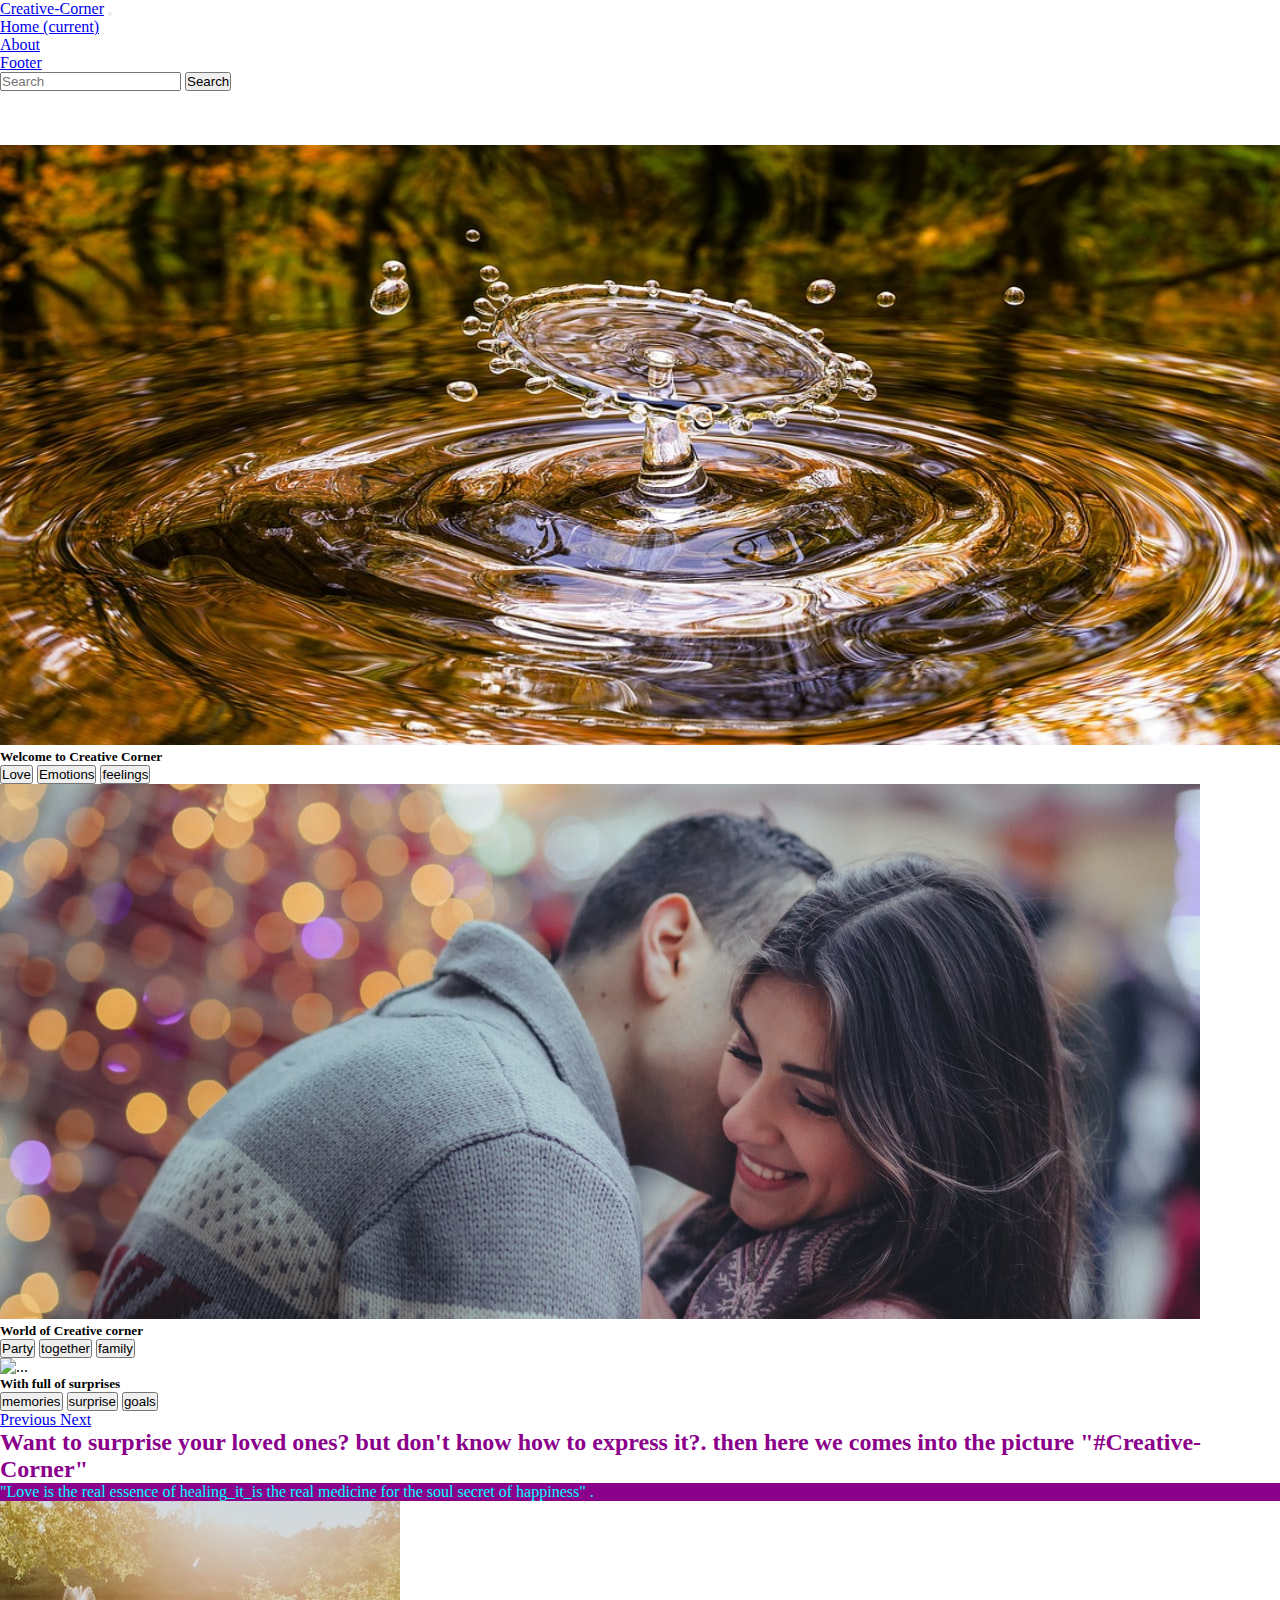
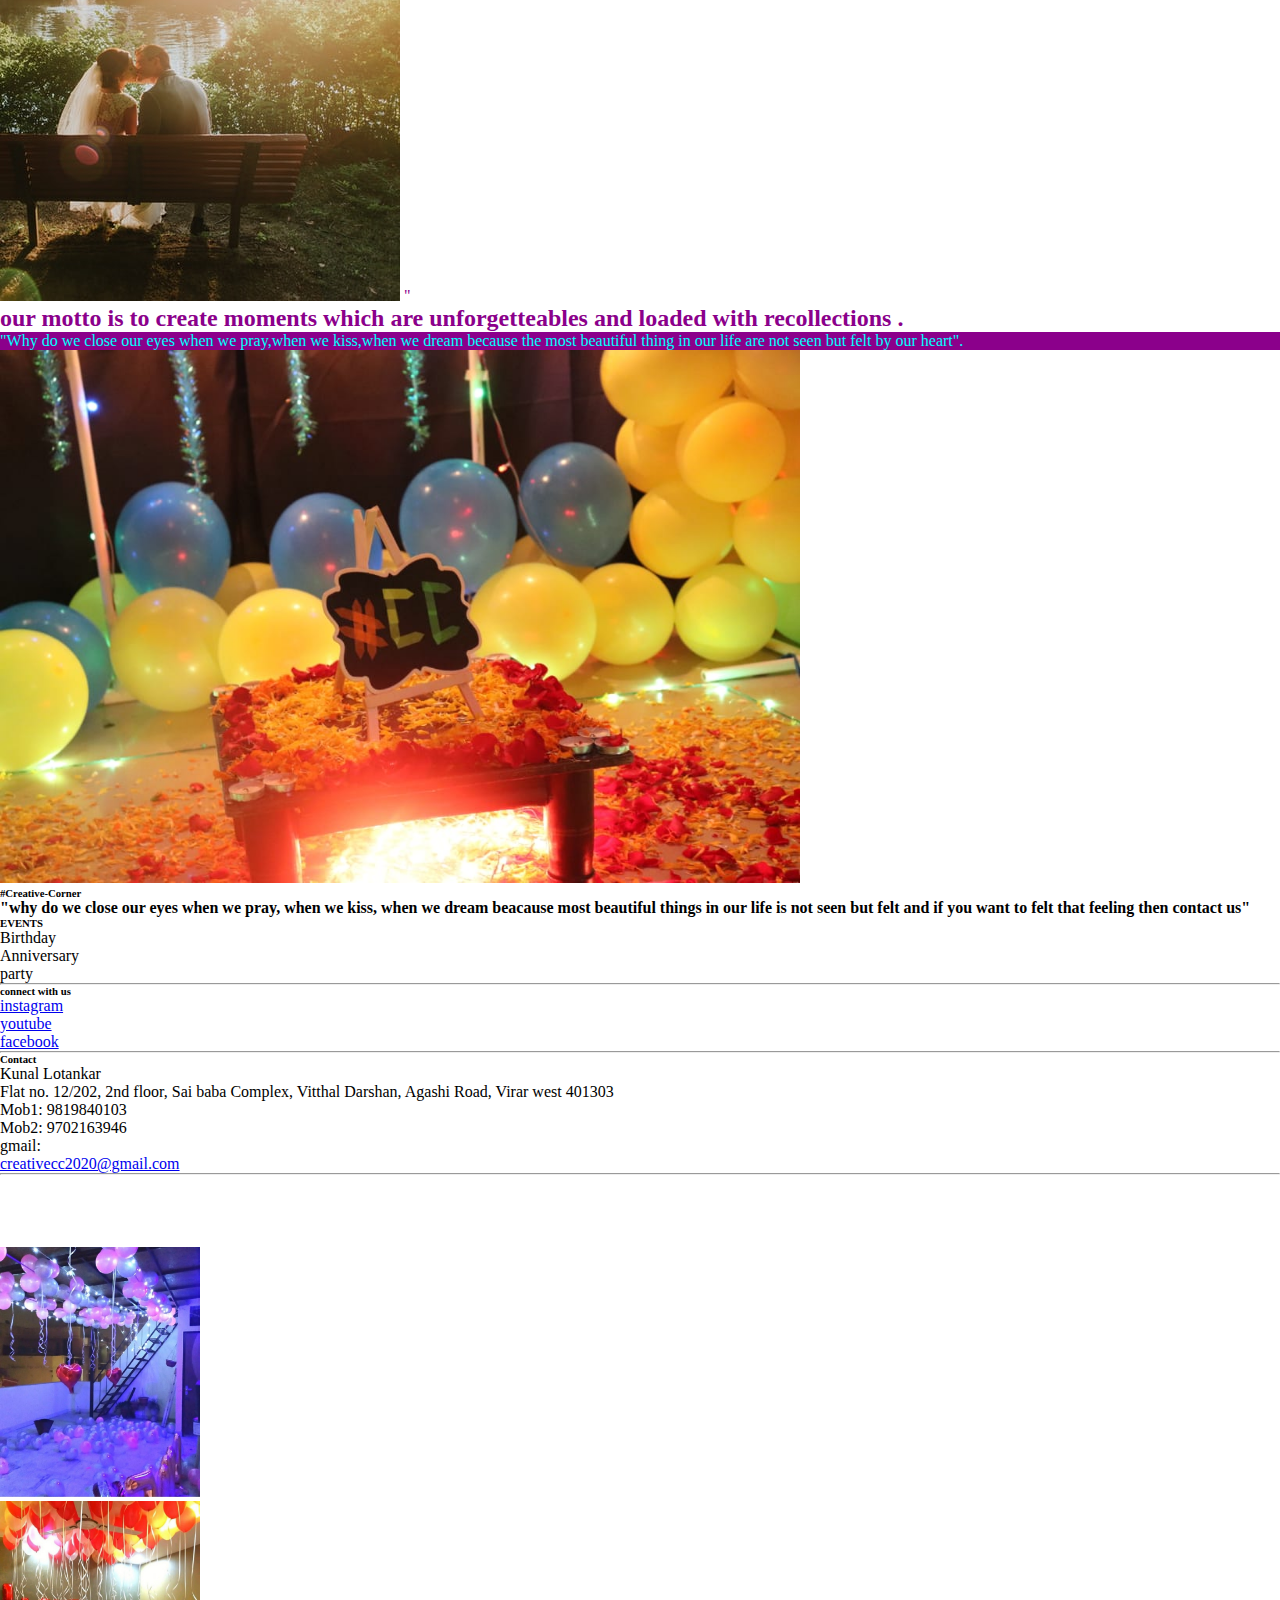
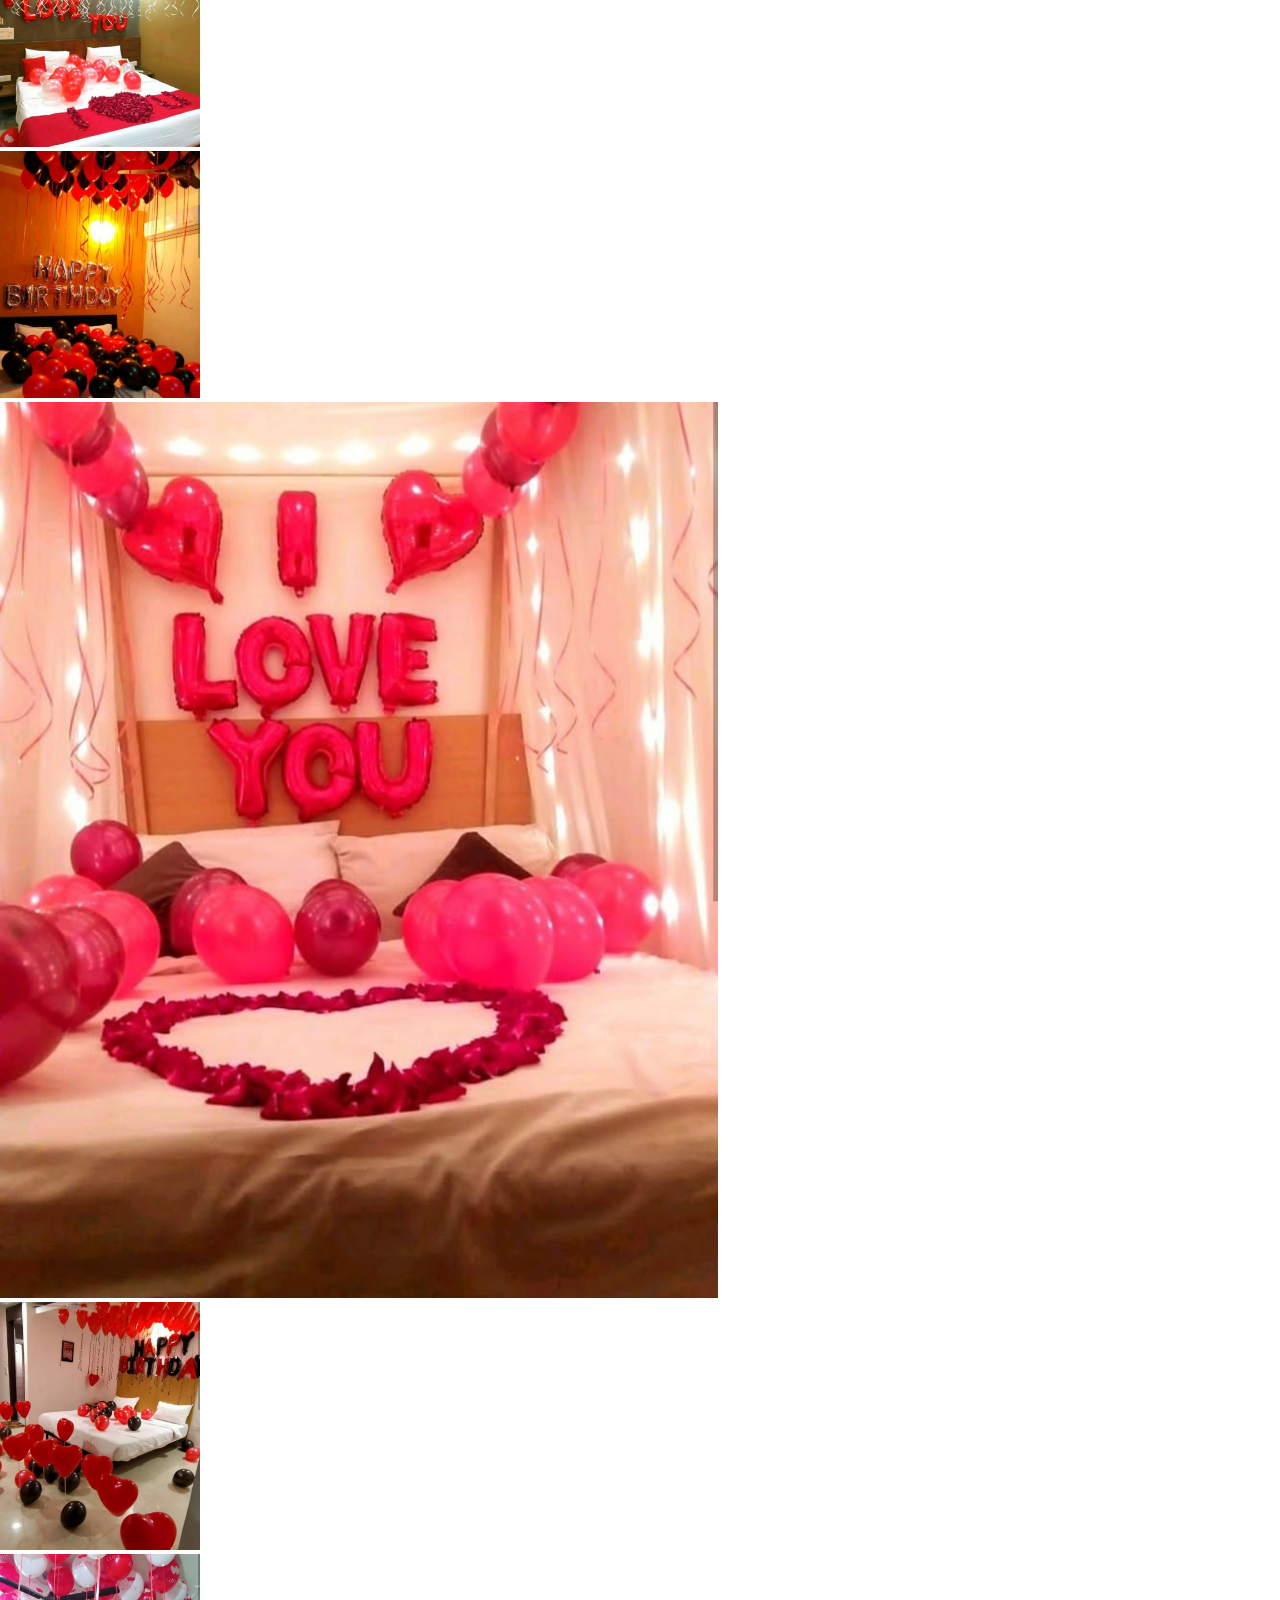
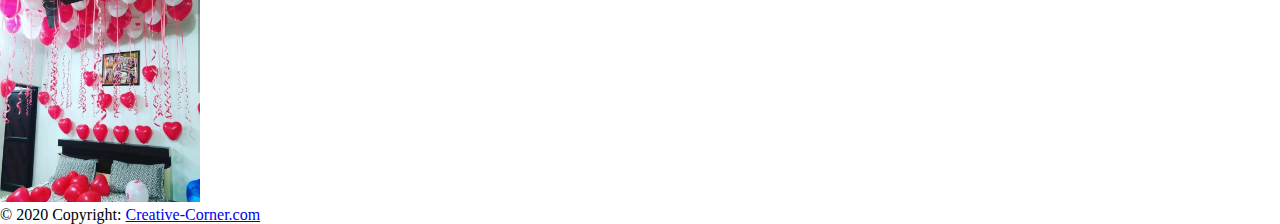
==== index.html @ 0eb5409c "website compledted" ====
<!doctype html>
<html lang="en">

<head>
  <!-- Required meta tags -->
  <meta charset="utf-8">
  <meta name="viewport" content="width=device-width, initial-scale=1, shrink-to-fit=no">

  <!-- Bootstrap CSS -->
  <link rel="stylesheet" href="https://stackpath.bootstrapcdn.com/bootstrap/4.5.0/css/bootstrap.min.css"
    integrity="sha384-9aIt2nRpC12Uk9gS9baDl411NQApFmC26EwAOH8WgZl5MYYxFfc+NcPb1dKGj7Sk" crossorigin="anonymous">
   <link rel="stylesheet" href="style.css">
  <title>Hacker</title>

</head>

<body>
  <nav class="navbar navbar-expand-lg navbar-dark bg-dark">
    <a class="navbar-brand" href="#">Creative-Corner</a>
    <button class="navbar-toggler" type="button" data-toggle="collapse" data-target="#navbarSupportedContent"
      aria-controls="navbarSupportedContent" aria-expanded="false" aria-label="Toggle navigation">
      <span class="navbar-toggler-icon"></span>
    </button>

    <div class="collapse navbar-collapse" id="navbarSupportedContent">
      <ul class="navbar-nav mr-auto">
        <li class="nav-item active">
          <a class="nav-link" href="#">Home <span class="sr-only">(current)</span></a>
        </li>
        <li class="nav-item">
          <a class="nav-link" href="#1">About</a>
        </li>
        <li class="nav-item">
          <a class="nav-link" href="#footer">Footer</a>
        </li>
       
        

      </ul>
      <form class="form-inline my-2 my-lg-0">
        <input class="form-control mr-sm-2" type="search" placeholder="Search" aria-label="Search">
        <button class="btn btn-outline-success my-2 my-sm-0" type="submit">Search</button>
      </form>


    </div>
  </nav>

  <div id="carouselExampleCaptions" class="carousel slide" data-ride="carousel">
    <ol class="carousel-indicators">
      <li data-target="#carouselExampleCaptions" data-slide-to="0" class="active"></li>
      <li data-target="#carouselExampleCaptions" data-slide-to="1"></li>
      <li data-target="#carouselExampleCaptions" data-slide-to="2"></li>
    </ol>
    <div class="carousel-inner">    
      <div class="carousel-item active">
        <img src="z1.jpg " class="d-block w-100 sawant" alt="...">
        <div class="carousel-caption d-none d-md-block">
          <h5>Welcome to Creative Corner</h5>
          <button type="button" class="btn btn-success">Love</button>
          <button type="button" class="btn btn-warning">Emotions</button>
          <button type="button" class="btn btn-primary">feelings</button>
        </div>
      </div>
      <div class="carousel-item">
        <img src="1.jpg" 
        class="d-block w-100" alt="...">
        <div class="carousel-caption d-none d-md-block">
          <h5>World of Creative corner</h5>
          <button type="button" class="btn btn-primary">Party</button>
          <button type="button" class="btn btn-danger">together</button>
          <button type="button" class="btn btn-warning">family</button>

        </div>
      </div>
      <div class="carousel-item">
        <img src="https://source.unsplash.com/1600x900/?harmony,love
        " class="d-block w-100" alt="...">
        <div class="carousel-caption d-none d-md-block">
          <h5>With full of surprises</h5>
          <button type="button" class="btn btn-primary">memories</button>
          <button type="button" class="btn btn-success">surprise</button>
          <button type="button" class="btn btn-warning">goals</button>
        </div>
      </div>
    </div>
    <a class="carousel-control-prev" href="#carouselExampleCaptions" role="button" data-slide="prev">
      <span class="carousel-control-prev-icon" aria-hidden="true"></span>
      <span class="sr-only">Previous</span>
    </a>
    <a class="carousel-control-next" href="#carouselExampleCaptions" role="button" data-slide="next">
      <span class="carousel-control-next-icon" aria-hidden="true"></span>
      <span class="sr-only">Next</span>
    </a>
  </div>

  <div id="1"  class="container my-4 harry">
    <div class="row featuretted d-flex justify-content-center align-items-center ">
      <div class="col-md-7 order-md-2">

        <h2 class="featurette-heading ">Want to surprise your loved ones? but don't know how to express it?.
            then here we comes into the picture "#Creative-Corner"</h2>
        <p class="lead">"Love is the real essence of healing_it_is the real medicine for the soul secret of happiness" .
        </p>
      </div>
      <div class="col-md-5 order-md-1">
        <img class="img-fluid" src="marry.jpg" width="400" alt="">
        "
      </div>
    </div>
  </div>
  <div class="container my-4 kunal">
    <div class="row featuretted d-flex justify-content-center align-items-center">
      <div class="col-md-7 order-md-1">
        <h2  class="featurette-heading " >our motto is to create moments which are unforgetteables and loaded with
          recollections <span class="text-muted">.</span></h2>
        <p class="lead">"Why do we close our eyes when we pray,when we kiss,when we dream because the most beautiful
          thing in our life are not seen but felt by our heart".</p>
      </div>
      <div class="col-md-5 order-md-1">
        <img class="img-fluid" src="k1.jpg" width="800" alt="">

      </div>
    </div>
  </div>
  <!-- Footer -->
<footer  id="footer" class ="page-footer font-small mdb-color bg-dark text-white pt-4" >

  <!-- Footer Links -->
  <div class="container text-center text-md-left">

    <!-- Footer links -->
    <div class="row text-center text-md-left mt-3 pb-3">

      <!-- Grid column -->
      <div class="col-md-3 col-lg-3 col-xl-3 mx-auto mt-3">
        <h6 class="text-uppercase mb-4 font-weight-bold">#Creative-Corner</h6>
        <p><b>"why do we close our eyes when we pray, when we kiss, when we dream beacause most beautiful things in our life is not seen but felt and if you want to felt that feeling then contact us"</b> </p>
      </div>
      <!-- Grid column -->

      

      <!-- Grid column -->
      <div class="col-md-2 col-lg-2 col-xl-2 mx-auto mt-3">
        <h6 class="text-uppercase mb-4 font-weight-bold">EVENTS </h6>
        <p >
          <a >Birthday</a>
        </p>
        <p>
          <a >Anniversary</a>
        </p>
        <p>
          <a>party</a>
        </p>

      </div>
      <!-- Grid column -->

      <hr class="">

      <!-- Grid column -->
      <div class="col-md-3 col-lg-2 col-xl-2 mx-auto mt-3">
        <h6 class="text-uppercase mb-4 font-weight-bold">connect with us</h6>
        <p>
          <a href="https://instagram.com/creative_corner786?igshid=k6dc8t1iu04v">instagram</a>
        </p>
        <p>
          
          <a href="https://www.youtube.com/channel/UCFdRFr-MCjmKb62rixY2Zpw/">youtube</a>
        </p>
        <p>
          
          <a href="https://m.facebook.com/Creative-corner-785776958453012/">facebook</a>
        </p>
       
       
        
      </div>

      <!-- Grid column -->
      <hr class="w-100 clearfix d-md-none">

      <!-- Grid column -->
      <div class="col-md-4 col-lg-3 col-xl-3 mx-auto mt-3">
        <h6 class="text-uppercase mb-4 font-weight-bold">Contact</h6>
        <p> <p>Kunal Lotankar</p>
        Flat no. 12/202, 2nd floor,
        Sai baba Complex,
        Vitthal Darshan,
        Agashi Road,
        Virar west 401303
        </p>
          <p> Mob1: 9819840103</p>

             <p> Mob2: 9702163946</p>
            <p>gmail:</p>
        <p>
          <a href="creativecc2020@gmail.com">creativecc2020@gmail.com</p>
        
         
         
      </div>
      <!-- Grid column -->

    </div>
    <!-- Footer links -->

    <hr>

    <!-- Grid row -->
    <div class="row d-flex align-items-center">

      <!-- Grid column -->
      <div class="col-md-7 col-lg-8">

        <!--Copyright-->
       

      
      <!-- Grid column -->

      <!-- Grid column -->
      <div class="col-md-5 col-lg-4 ml-lg-0">

        <!-- Social buttons -->
        <div class="text-center text-md-right">
          <ul class="list-unstyled list-inline">
            <li class="list-inline-item">
              <a class="btn-floating btn-sm rgba-white-slight mx-1">
                <i class="fab fa-facebook-f"></i>
              </a>
            </li>
            <li class="list-inline-item">
              <a class="btn-floating btn-sm rgba-white-slight mx-1">
                <i class="fab fa-twitter"></i>
              </a>
            </li>
            <li class="list-inline-item">
              <a class="btn-floating btn-sm rgba-white-slight mx-1">
                <i class="fab fa-google-plus-g"></i>
              </a>
            </li>
            <li class="list-inline-item">
              <a class="btn-floating btn-sm rgba-white-slight mx-1">
                <i class="fab fa-linkedin-in"></i>
              </a>
            </li>
          </ul>
        </div>

      </div>
      <!-- Grid column -->

    </div>
    <!-- Grid row -->

  </div>
  <!-- Footer Links -->

</footer>
<!-- Footer -->
 
  <!-- Footer -->
  <footer class="page-footer font-small  pt-4">

    <!-- Footer Elements -->
    <div class="container " >

      <!--Grid row-->
      <div class="row">

        <!--Grid column-->
        <div class="col-lg-2 col-md-12 mb-4">

          <!--Image-->
          <div class="view overlay z-depth-1-half">
            <img src="k21.jpg" width="200px" class="img-fluid"
              alt="">
            <a href="">
              <div class="mask rgba-white-light"></div>
            </a>
          </div>

        </div>
        <!--Grid column-->

        <!--Grid column-->
        <div class="col-lg-2 col-md-6 mb-4">

          <!--Image-->
          <div class="view overlay z-depth-1-half">
            <img src="k22.jpg" width="200px"   class="img-fluid"
              alt="">
            <a href="">
              <div class="mask rgba-white-light"></div>
            </a>
          </div>

        </div>
        <!--Grid column-->

        <!--Grid column-->
        <div class="col-lg-2 col-md-6 mb-4">

          <!--Image-->
          <div class="view overlay z-depth-1-half">
            <img src="k26.jpg" width="200px"  class="img-fluid"
              alt="">
            <a href="">
              <div class="mask rgba-white-light"></div>
            </a>
          </div>

        </div>
        <!--Grid column-->

        <!--Grid column-->
        <div class="col-lg-2 col-md-12 mb-4">

          <!--Image-->
          <div class="view overlay z-depth-1-half">
            <img src="k24.jpg"  class="img-fluid"
              alt="">
            <a href="">
              <div class="mask rgba-white-light"></div>
            </a>
          </div>

        </div>
        <!--Grid column-->

        <!--Grid column-->
        <div class="col-lg-2 col-md-6 mb-4">

          <!--Image-->
          <div class="view overlay z-depth-1-half">
            <img src="k25.jpg"width="200px"  class="img-fluid"
              alt="">
            <a href="">
              <div class="mask rgba-white-light"></div>
            </a>
          </div>

        </div>
        <!--Grid column-->

        <!--Grid column-->
        <div class="col-lg-2 col-md-6 mb-4">

          <!--Image-->
          <div class="view overlay z-depth-1-half">
            <img src="k27.jpg" width="200px"  class="img-fluid"
              alt="">
            <a href="">
              <div class="mask rgba-white-light"></div>
            </a>
          </div>

        </div>
        <!--Grid column-->

      </div>
      <!--Grid row-->

    </div>
    <!-- Footer Elements -->

    <!-- Copyright -->
    <div class="footer-copyright text-center py-3">© 2020 Copyright:
      <a href="https://TR0jan-horse.github.io/cc/"> Creative-Corner.com</a>
    </div>
    <!-- Copyright -->

  </footer>
  <!-- Footer -->
  <!-- Optional JavaScript -->
  <!-- jQuery first, then Popper.js, then Bootstrap JS -->
  <script src="https://code.jquery.com/jquery-3.5.1.slim.min.js"
    integrity="sha384-DfXdz2htPH0lsSSs5nCTpuj/zy4C+OGpamoFVy38MVBnE+IbbVYUew+OrCXaRkfj"
    crossorigin="anonymous"></script>
  <script src="https://cdn.jsdelivr.net/npm/popper.js@1.16.0/dist/umd/popper.min.js"
    integrity="sha384-Q6E9RHvbIyZFJoft+2mJbHaEWldlvI9IOYy5n3zV9zzTtmI3UksdQRVvoxMfooAo"
    crossorigin="anonymous"></script>
  <script src="https://stackpath.bootstrapcdn.com/bootstrap/4.5.0/js/bootstrap.min.js"
    integrity="sha384-OgVRvuATP1z7JjHLkuOU7Xw704+h835Lr+6QL9UvYjZE3Ipu6Tp75j7Bh/kR0JKI"
    crossorigin="anonymous"></script>
</body>

</html>
---- style.css ----
*{
    margin: 0;
    padding: 0;
    box-sizing: border-box;
}
html
{
    scroll-behavior: smooth;
}
.harry{
                    color: darkmagenta !important;
                    
                    
}
.kunal{
      

    color: darkmagenta !important;
   
   
}
.lead{
      color: cyan;
      background-color: darkmagenta;
}

.sawant{
    width: 100%;
    height: 600px;
}
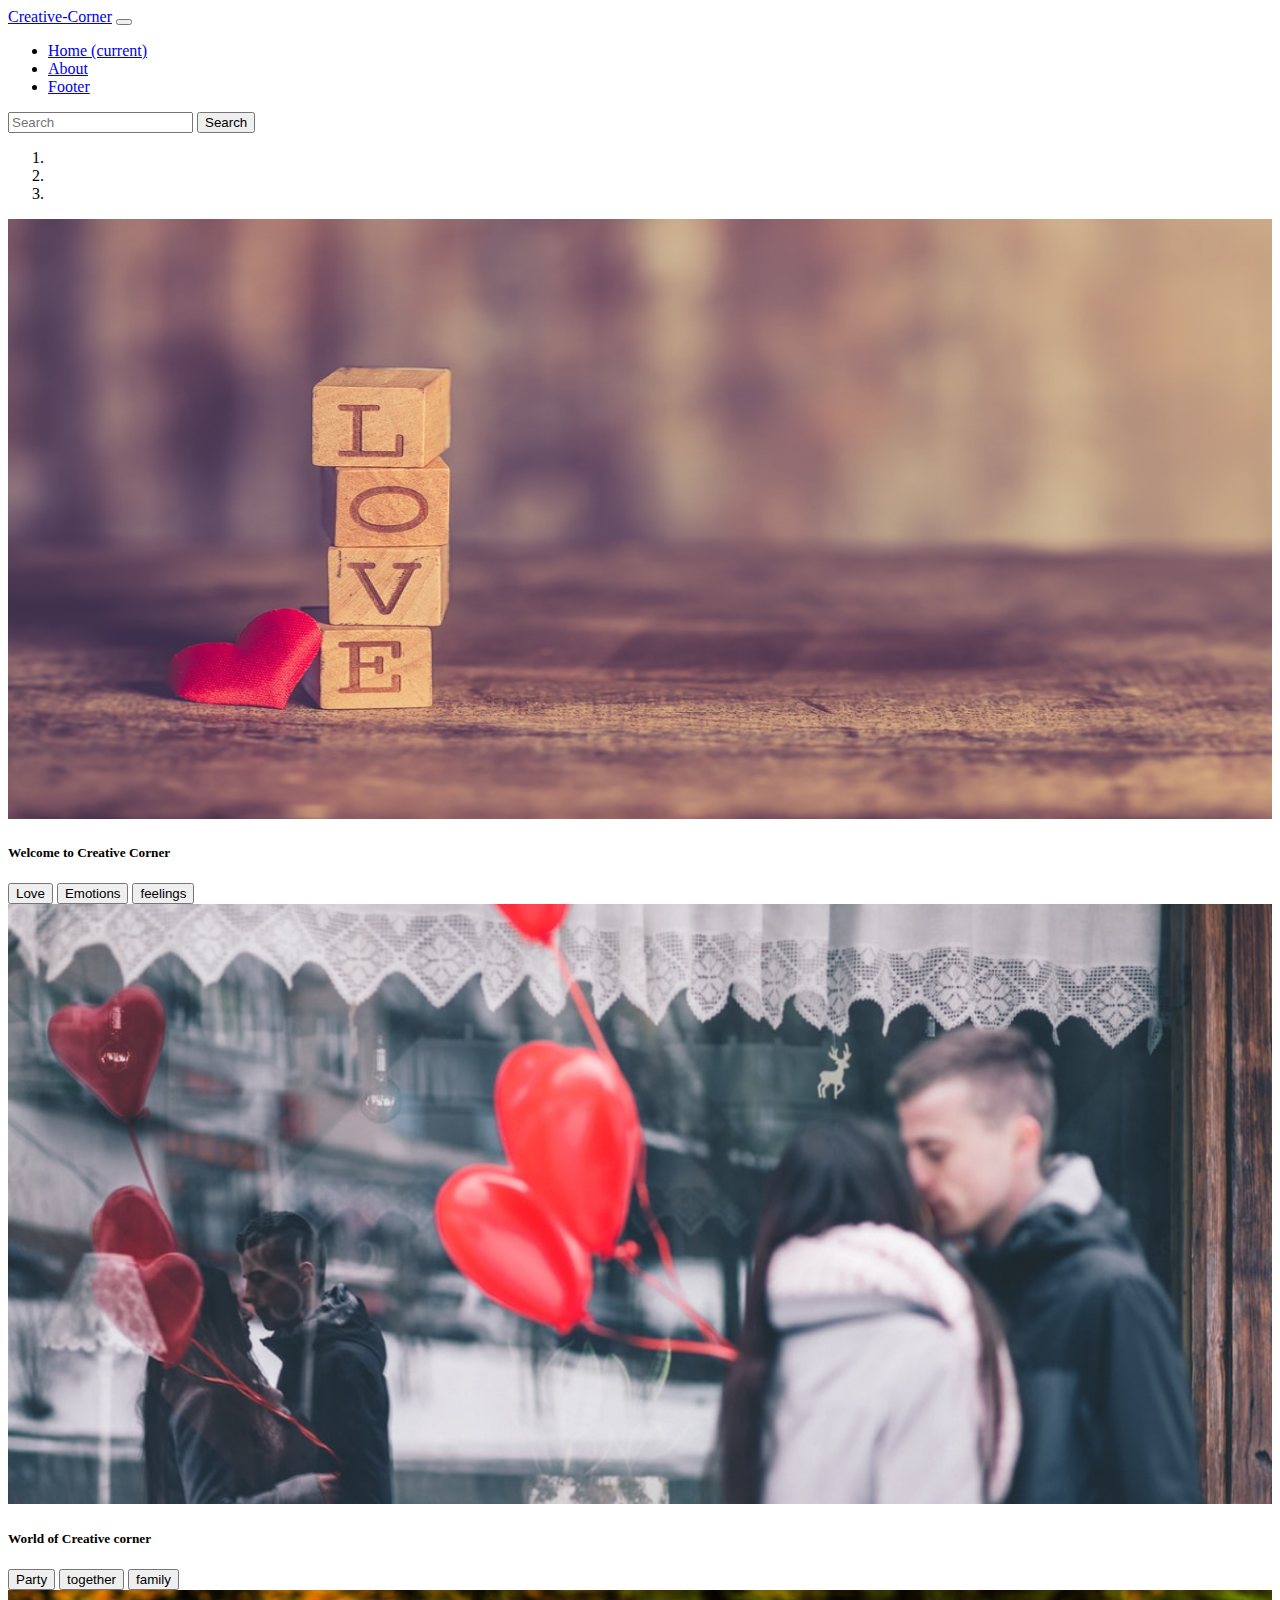
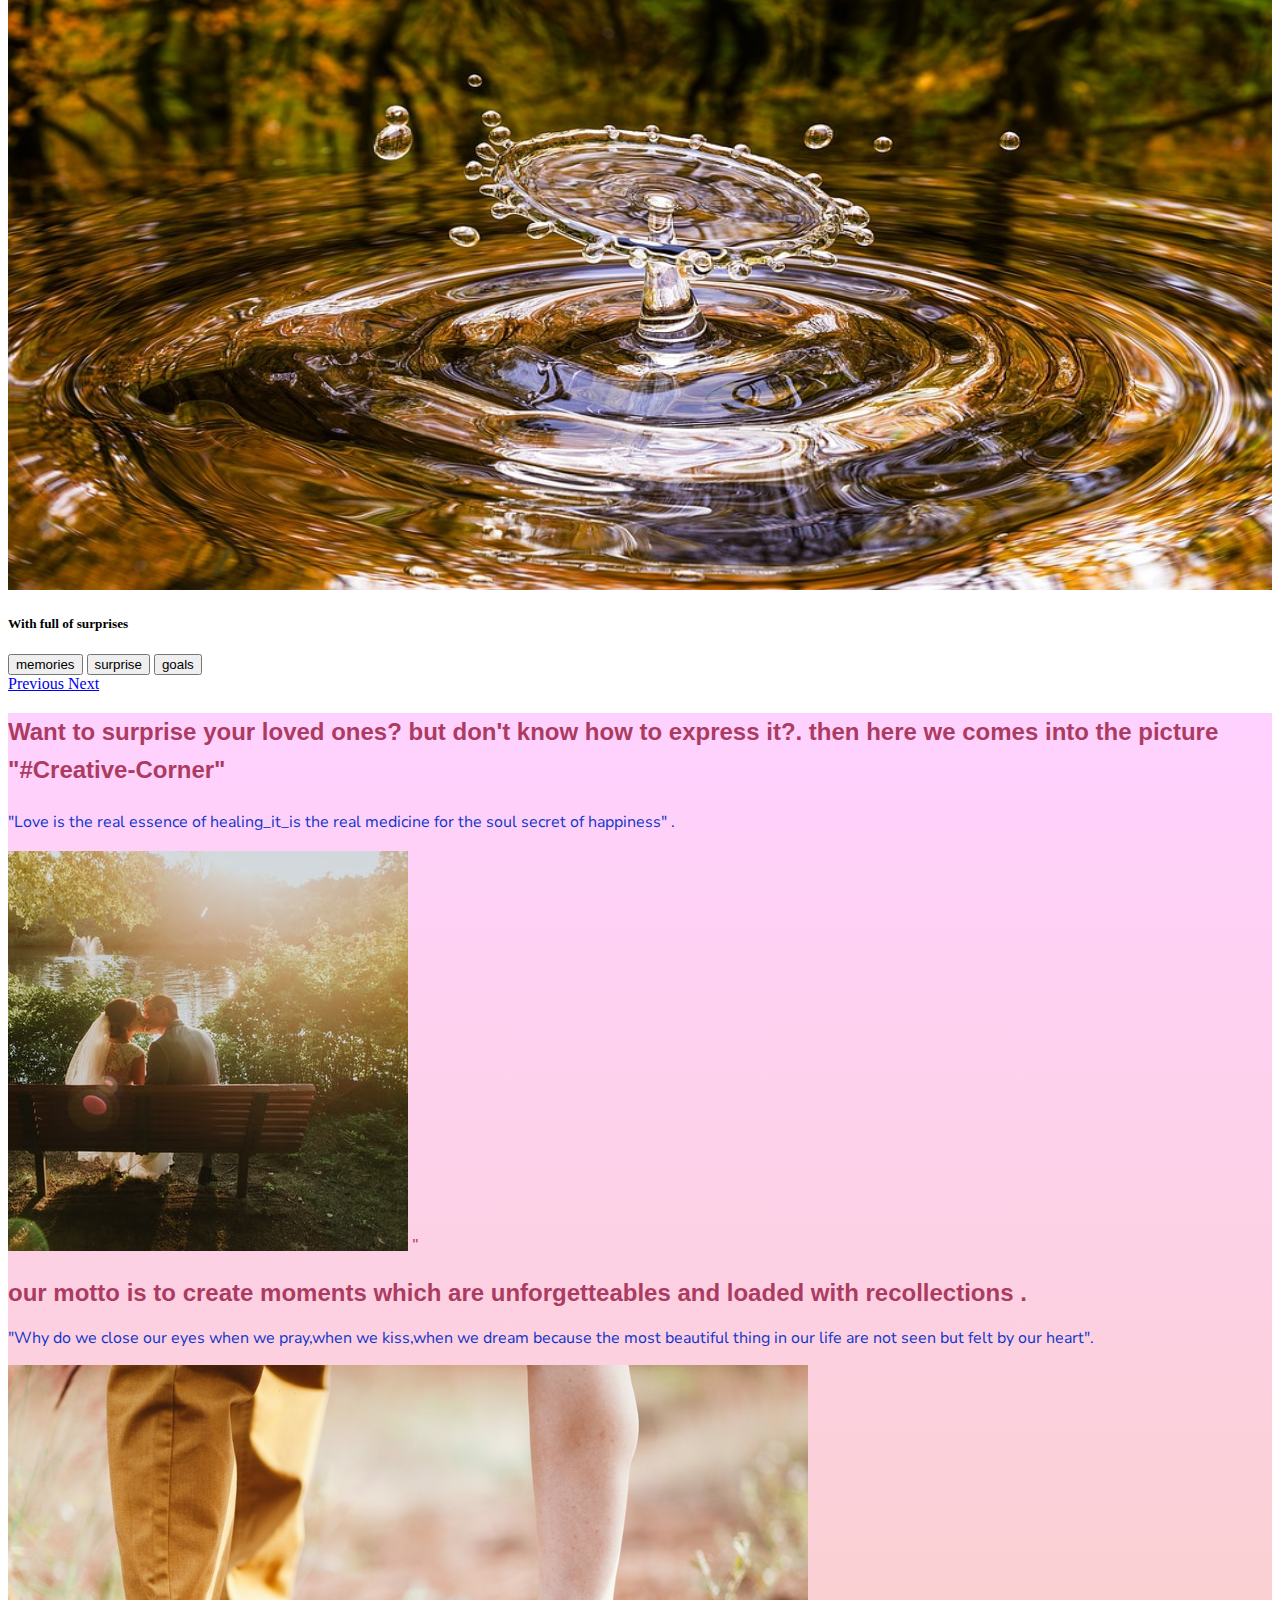
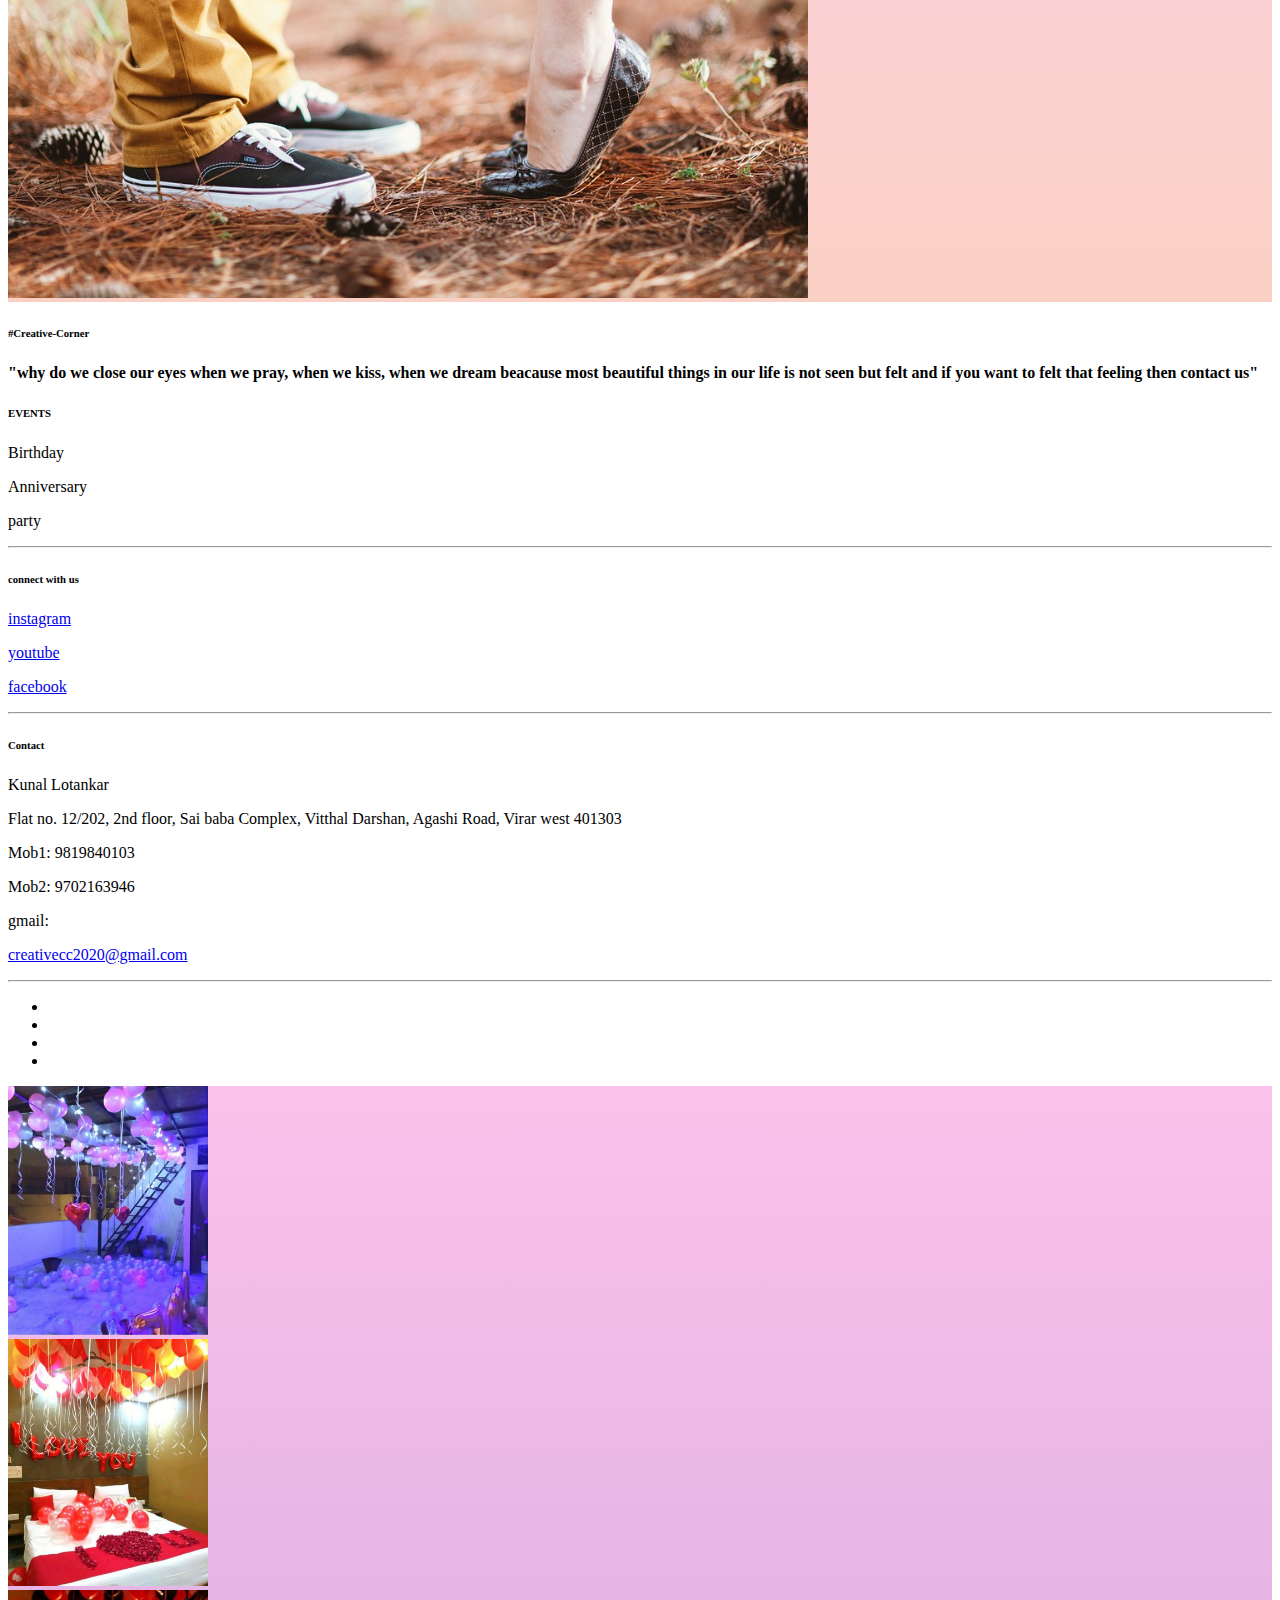
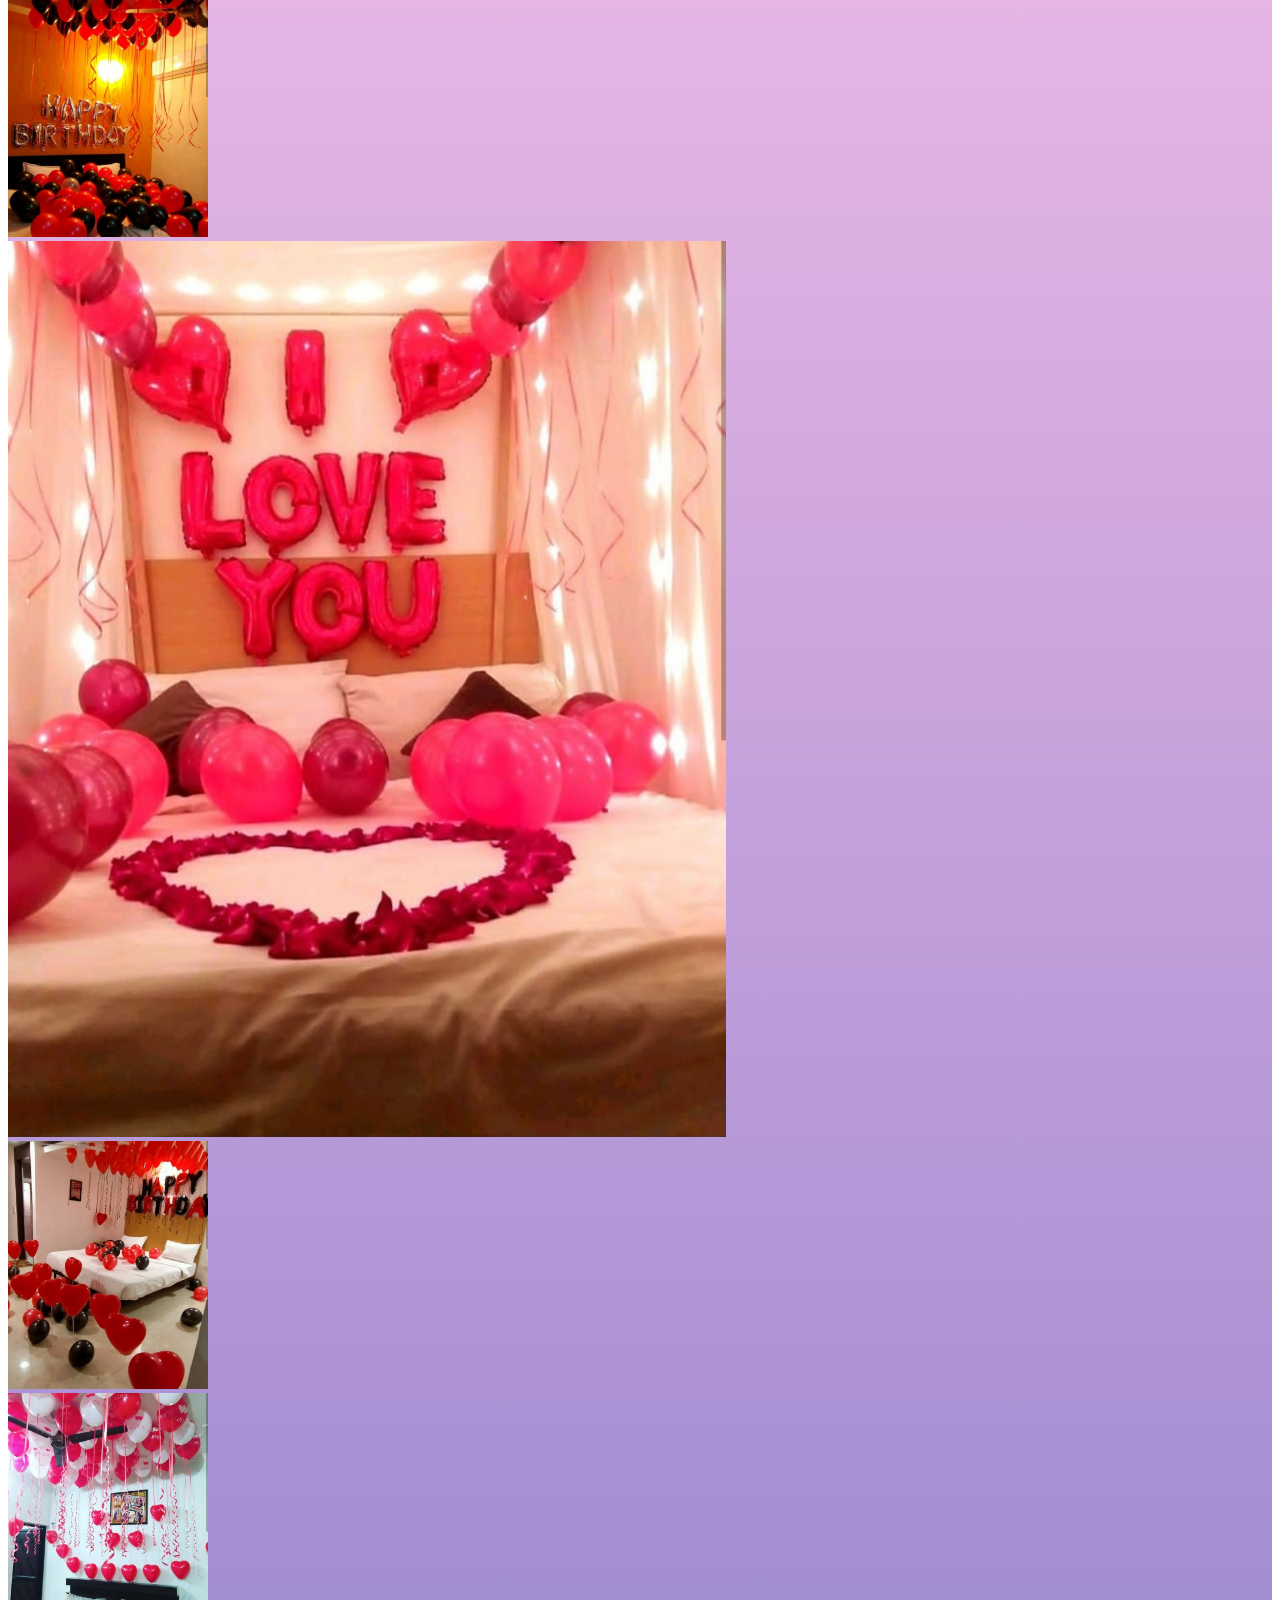
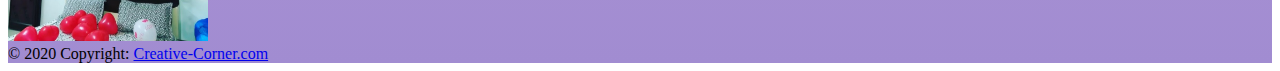
==== commit b95b9089: "new" ====
--- a/index.html
+++ b/index.html
@@ -9,7 +9,7 @@
   <!-- Bootstrap CSS -->
   <link rel="stylesheet" href="https://stackpath.bootstrapcdn.com/bootstrap/4.5.0/css/bootstrap.min.css"
     integrity="sha384-9aIt2nRpC12Uk9gS9baDl411NQApFmC26EwAOH8WgZl5MYYxFfc+NcPb1dKGj7Sk" crossorigin="anonymous">
-   <link rel="stylesheet" href="style.css">
+  <link rel="stylesheet" href="style.css">
   <title>Hacker</title>
 
 </head>
@@ -33,8 +33,8 @@
         <li class="nav-item">
           <a class="nav-link" href="#footer">Footer</a>
         </li>
-       
-        
+
+
 
       </ul>
       <form class="form-inline my-2 my-lg-0">
@@ -52,9 +52,9 @@
       <li data-target="#carouselExampleCaptions" data-slide-to="1"></li>
       <li data-target="#carouselExampleCaptions" data-slide-to="2"></li>
     </ol>
-    <div class="carousel-inner">    
+    <div class="carousel-inner">
       <div class="carousel-item active">
-        <img src="z1.jpg " class="d-block w-100 sawant" alt="...">
+        <img src="z2.jpg " class="d-block w-100 sawant" alt="...">
         <div class="carousel-caption d-none d-md-block">
           <h5>Welcome to Creative Corner</h5>
           <button type="button" class="btn btn-success">Love</button>
@@ -63,8 +63,7 @@
         </div>
       </div>
       <div class="carousel-item">
-        <img src="1.jpg" 
-        class="d-block w-100" alt="...">
+        <img src="2.jpg" class="d-block w-100 sawant" alt="...">
         <div class="carousel-caption d-none d-md-block">
           <h5>World of Creative corner</h5>
           <button type="button" class="btn btn-primary">Party</button>
@@ -74,8 +73,8 @@
         </div>
       </div>
       <div class="carousel-item">
-        <img src="https://source.unsplash.com/1600x900/?harmony,love
-        " class="d-block w-100" alt="...">
+        <img src="z1.jpg
+        " class="d-block w-100 sawant" alt="...">
         <div class="carousel-caption d-none d-md-block">
           <h5>With full of surprises</h5>
           <button type="button" class="btn btn-primary">memories</button>
@@ -93,179 +92,183 @@
       <span class="sr-only">Next</span>
     </a>
   </div>
-
-  <div id="1"  class="container my-4 harry">
-    <div class="row featuretted d-flex justify-content-center align-items-center ">
-      <div class="col-md-7 order-md-2">
-
-        <h2 class="featurette-heading ">Want to surprise your loved ones? but don't know how to express it?.
+  <div class="sawanta py-4">
+    <div id="1" class="container harry">
+      <div class="row featuretted d-flex justify-content-center align-items-center ">
+        <div class="col-md-6 order-md-2">
+
+          <h2 class="featurette-heading ">Want to surprise your loved ones? but don't know how to express it?.
             then here we comes into the picture "#Creative-Corner"</h2>
-        <p class="lead">"Love is the real essence of healing_it_is the real medicine for the soul secret of happiness" .
-        </p>
-      </div>
-      <div class="col-md-5 order-md-1">
-        <img class="img-fluid" src="marry.jpg" width="400" alt="">
-        "
-      </div>
-    </div>
-  </div>
-  <div class="container my-4 kunal">
-    <div class="row featuretted d-flex justify-content-center align-items-center">
-      <div class="col-md-7 order-md-1">
-        <h2  class="featurette-heading " >our motto is to create moments which are unforgetteables and loaded with
-          recollections <span class="text-muted">.</span></h2>
-        <p class="lead">"Why do we close our eyes when we pray,when we kiss,when we dream because the most beautiful
-          thing in our life are not seen but felt by our heart".</p>
-      </div>
-      <div class="col-md-5 order-md-1">
-        <img class="img-fluid" src="k1.jpg" width="800" alt="">
-
+          <p class="lead">"Love is the real essence of healing_it_is the real medicine for the soul secret of happiness"
+            .
+          </p>
+        </div>
+        <div class="col-md-6 order-md-1">
+          <img class="img-fluid" src="marry.jpg"  alt="">
+          "
+        </div>
+      </div>
+    </div>
+    <div class="container my-4 kunal">
+      <div class="row featuretted d-flex justify-content-center align-items-center">
+        <div class="col-md-7 order-md-1">
+          <h2 class="featurette-heading ">our motto is to create moments which are unforgetteables and loaded with
+            recollections <span class="text-muted">.</span></h2>
+          <p class="lead">"Why do we close our eyes when we pray,when we kiss,when we dream because the most beautiful
+            thing in our life are not seen but felt by our heart".</p>
+        </div>
+        <div class="col-md-5 order-md-1">
+          <img class="img-fluid" src="feet.jpg" width="800" alt="">
+
+        </div>
       </div>
     </div>
   </div>
   <!-- Footer -->
-<footer  id="footer" class ="page-footer font-small mdb-color bg-dark text-white pt-4" >
-
-  <!-- Footer Links -->
-  <div class="container text-center text-md-left">
-
-    <!-- Footer links -->
-    <div class="row text-center text-md-left mt-3 pb-3">
-
-      <!-- Grid column -->
-      <div class="col-md-3 col-lg-3 col-xl-3 mx-auto mt-3">
-        <h6 class="text-uppercase mb-4 font-weight-bold">#Creative-Corner</h6>
-        <p><b>"why do we close our eyes when we pray, when we kiss, when we dream beacause most beautiful things in our life is not seen but felt and if you want to felt that feeling then contact us"</b> </p>
-      </div>
-      <!-- Grid column -->
-
-      
-
-      <!-- Grid column -->
-      <div class="col-md-2 col-lg-2 col-xl-2 mx-auto mt-3">
-        <h6 class="text-uppercase mb-4 font-weight-bold">EVENTS </h6>
-        <p >
-          <a >Birthday</a>
-        </p>
-        <p>
-          <a >Anniversary</a>
-        </p>
-        <p>
-          <a>party</a>
-        </p>
-
-      </div>
-      <!-- Grid column -->
-
-      <hr class="">
-
-      <!-- Grid column -->
-      <div class="col-md-3 col-lg-2 col-xl-2 mx-auto mt-3">
-        <h6 class="text-uppercase mb-4 font-weight-bold">connect with us</h6>
-        <p>
-          <a href="https://instagram.com/creative_corner786?igshid=k6dc8t1iu04v">instagram</a>
-        </p>
-        <p>
-          
-          <a href="https://www.youtube.com/channel/UCFdRFr-MCjmKb62rixY2Zpw/">youtube</a>
-        </p>
-        <p>
-          
-          <a href="https://m.facebook.com/Creative-corner-785776958453012/">facebook</a>
-        </p>
-       
-       
-        
-      </div>
-
-      <!-- Grid column -->
-      <hr class="w-100 clearfix d-md-none">
-
-      <!-- Grid column -->
-      <div class="col-md-4 col-lg-3 col-xl-3 mx-auto mt-3">
-        <h6 class="text-uppercase mb-4 font-weight-bold">Contact</h6>
-        <p> <p>Kunal Lotankar</p>
-        Flat no. 12/202, 2nd floor,
-        Sai baba Complex,
-        Vitthal Darshan,
-        Agashi Road,
-        Virar west 401303
-        </p>
+  <footer id="footer" class=" font-small mdb-color bg-dark text-white pt-4">
+
+    <!-- Footer Links -->
+    <div class="container text-center text-md-left">
+
+      <!-- Footer links -->
+      <div class="row text-center text-md-left mt-3 pb-3">
+
+        <!-- Grid column -->
+        <div class="col-md-3 col-lg-3 col-xl-3 mx-auto mt-3">
+          <h6 class="text-uppercase mb-4 font-weight-bold">#Creative-Corner</h6>
+          <p><b>"why do we close our eyes when we pray, when we kiss, when we dream beacause most beautiful things in
+              our life is not seen but felt and if you want to felt that feeling then contact us"</b> </p>
+        </div>
+        <!-- Grid column -->
+
+
+
+        <!-- Grid column -->
+        <div class="col-md-2 col-lg-2 col-xl-2 mx-auto mt-3">
+          <h6 class="text-uppercase mb-4 font-weight-bold">EVENTS </h6>
+          <p>
+            <a>Birthday</a>
+          </p>
+          <p>
+            <a>Anniversary</a>
+          </p>
+          <p>
+            <a>party</a>
+          </p>
+
+        </div>
+        <!-- Grid column -->
+
+        <hr class="">
+
+        <!-- Grid column -->
+        <div class="col-md-3 col-lg-2 col-xl-2 mx-auto mt-3">
+          <h6 class="text-uppercase mb-4 font-weight-bold">connect with us</h6>
+          <p>
+            <a href="https://instagram.com/creative_corner786?igshid=k6dc8t1iu04v">instagram</a>
+          </p>
+          <p>
+
+            <a href="https://www.youtube.com/channel/UCFdRFr-MCjmKb62rixY2Zpw/">youtube</a>
+          </p>
+          <p>
+
+            <a href="https://m.facebook.com/Creative-corner-785776958453012/">facebook</a>
+          </p>
+
+
+
+        </div>
+
+        <!-- Grid column -->
+        <hr class="w-100 clearfix d-md-none">
+
+        <!-- Grid column -->
+        <div class="col-md-4 col-lg-3 col-xl-3 mx-auto mt-3">
+          <h6 class="text-uppercase mb-4 font-weight-bold">Contact</h6>
+          <p>
+          <p>Kunal Lotankar</p>
+          Flat no. 12/202, 2nd floor,
+          Sai baba Complex,
+          Vitthal Darshan,
+          Agashi Road,
+          Virar west 401303
+          </p>
           <p> Mob1: 9819840103</p>
 
-             <p> Mob2: 9702163946</p>
-            <p>gmail:</p>
-        <p>
-          <a href="creativecc2020@gmail.com">creativecc2020@gmail.com</p>
-        
-         
-         
-      </div>
-      <!-- Grid column -->
-
-    </div>
-    <!-- Footer links -->
-
-    <hr>
-
-    <!-- Grid row -->
-    <div class="row d-flex align-items-center">
-
-      <!-- Grid column -->
-      <div class="col-md-7 col-lg-8">
-
-        <!--Copyright-->
-       
-
-      
-      <!-- Grid column -->
-
-      <!-- Grid column -->
-      <div class="col-md-5 col-lg-4 ml-lg-0">
-
-        <!-- Social buttons -->
-        <div class="text-center text-md-right">
-          <ul class="list-unstyled list-inline">
-            <li class="list-inline-item">
-              <a class="btn-floating btn-sm rgba-white-slight mx-1">
-                <i class="fab fa-facebook-f"></i>
-              </a>
-            </li>
-            <li class="list-inline-item">
-              <a class="btn-floating btn-sm rgba-white-slight mx-1">
-                <i class="fab fa-twitter"></i>
-              </a>
-            </li>
-            <li class="list-inline-item">
-              <a class="btn-floating btn-sm rgba-white-slight mx-1">
-                <i class="fab fa-google-plus-g"></i>
-              </a>
-            </li>
-            <li class="list-inline-item">
-              <a class="btn-floating btn-sm rgba-white-slight mx-1">
-                <i class="fab fa-linkedin-in"></i>
-              </a>
-            </li>
-          </ul>
-        </div>
-
-      </div>
-      <!-- Grid column -->
-
-    </div>
-    <!-- Grid row -->
-
-  </div>
-  <!-- Footer Links -->
-
-</footer>
-<!-- Footer -->
- 
+          <p> Mob2: 9702163946</p>
+          <p>gmail:</p>
+          <p>
+            <a href="creativecc2020@gmail.com">creativecc2020@gmail.com</p>
+
+
+
+        </div>
+        <!-- Grid column -->
+
+      </div>
+      <!-- Footer links -->
+
+      <hr>
+
+      <!-- Grid row -->
+      <div class="row d-flex align-items-center">
+
+        <!-- Grid column -->
+        <div class="col-md-7 col-lg-8">
+
+          <!--Copyright-->
+
+
+
+          <!-- Grid column -->
+
+          <!-- Grid column -->
+          <div class="col-md-5 col-lg-4 ml-lg-0">
+
+            <!-- Social buttons -->
+            <div class="text-center text-md-right">
+              <ul class="list-unstyled list-inline">
+                <li class="list-inline-item">
+                  <a class="btn-floating btn-sm rgba-white-slight mx-1">
+                    <i class="fab fa-facebook-f"></i>
+                  </a>
+                </li>
+                <li class="list-inline-item">
+                  <a class="btn-floating btn-sm rgba-white-slight mx-1">
+                    <i class="fab fa-twitter"></i>
+                  </a>
+                </li>
+                <li class="list-inline-item">
+                  <a class="btn-floating btn-sm rgba-white-slight mx-1">
+                    <i class="fab fa-google-plus-g"></i>
+                  </a>
+                </li>
+                <li class="list-inline-item">
+                  <a class="btn-floating btn-sm rgba-white-slight mx-1">
+                    <i class="fab fa-linkedin-in"></i>
+                  </a>
+                </li>
+              </ul>
+            </div>
+
+          </div>
+          <!-- Grid column -->
+
+        </div>
+        <!-- Grid row -->
+
+      </div>
+      <!-- Footer Links -->
+
+  </footer>
+  <!-- Footer -->
+
   <!-- Footer -->
   <footer class="page-footer font-small  pt-4">
 
     <!-- Footer Elements -->
-    <div class="container " >
+    <div class="container ">
 
       <!--Grid row-->
       <div class="row">
@@ -275,8 +278,7 @@
 
           <!--Image-->
           <div class="view overlay z-depth-1-half">
-            <img src="k21.jpg" width="200px" class="img-fluid"
-              alt="">
+            <img src="k21.jpg" width="200px" class="img-fluid" alt="">
             <a href="">
               <div class="mask rgba-white-light"></div>
             </a>
@@ -290,8 +292,7 @@
 
           <!--Image-->
           <div class="view overlay z-depth-1-half">
-            <img src="k22.jpg" width="200px"   class="img-fluid"
-              alt="">
+            <img src="k22.jpg" width="200px" class="img-fluid" alt="">
             <a href="">
               <div class="mask rgba-white-light"></div>
             </a>
@@ -305,8 +306,7 @@
 
           <!--Image-->
           <div class="view overlay z-depth-1-half">
-            <img src="k26.jpg" width="200px"  class="img-fluid"
-              alt="">
+            <img src="k26.jpg" width="200px" class="img-fluid" alt="">
             <a href="">
               <div class="mask rgba-white-light"></div>
             </a>
@@ -320,8 +320,7 @@
 
           <!--Image-->
           <div class="view overlay z-depth-1-half">
-            <img src="k24.jpg"  class="img-fluid"
-              alt="">
+            <img src="k24.jpg" class="img-fluid" alt="">
             <a href="">
               <div class="mask rgba-white-light"></div>
             </a>
@@ -335,8 +334,7 @@
 
           <!--Image-->
           <div class="view overlay z-depth-1-half">
-            <img src="k25.jpg"width="200px"  class="img-fluid"
-              alt="">
+            <img src="k25.jpg" width="200px" class="img-fluid" alt="">
             <a href="">
               <div class="mask rgba-white-light"></div>
             </a>
@@ -350,8 +348,7 @@
 
           <!--Image-->
           <div class="view overlay z-depth-1-half">
-            <img src="k27.jpg" width="200px"  class="img-fluid"
-              alt="">
+            <img src="k27.jpg" width="200px" class="img-fluid" alt="">
             <a href="">
               <div class="mask rgba-white-light"></div>
             </a>
--- a/style.css
+++ b/style.css
@@ -1,3 +1,8 @@
+@import url('https://fonts.googleapis.com/css2?family=Metal+Mania&display=swap');
+@import url('https://fonts.googleapis.com/css2?family=Nunito+Sans:ital,wght@0,600;0,700;1,600&display=swap');
+@import url('https://fonts.googleapis.com/css2?family=Nunito+Sans:ital,wght@0,600;0,700;1,600&family=Roboto:ital,wght@1,500&display=swap')
+
+
 *{
     margin: 0;
     padding: 0;
@@ -7,24 +12,38 @@
 {
     scroll-behavior: smooth;
 }
+
+.sawanta{
+    background-image: linear-gradient(to top, #fad0c4 0%, #ffd1ff 100%);
+}
 .harry{
-                    color: darkmagenta !important;
+                   
+                    color: #ac3b61;
+                    font-family: 'Roboto', sans-serif;
+                    line-height: 1.6;
+                    
                     
                     
 }
 .kunal{
       
 
-    color: darkmagenta !important;
+    color: #ac3b61;
+    
+font-family: 'Roboto', sans-serif;
    
    
 }
 .lead{
-      color: cyan;
-      background-color: darkmagenta;
+      color:#1236c9;
+      font-family: 'Nunito Sans', sans-serif;
+
 }
 
 .sawant{
     width: 100%;
     height: 600px;
+}
+.page-footer{
+    background-image: linear-gradient(to top, #a18cd1 0%, #fbc2eb 100%);
 }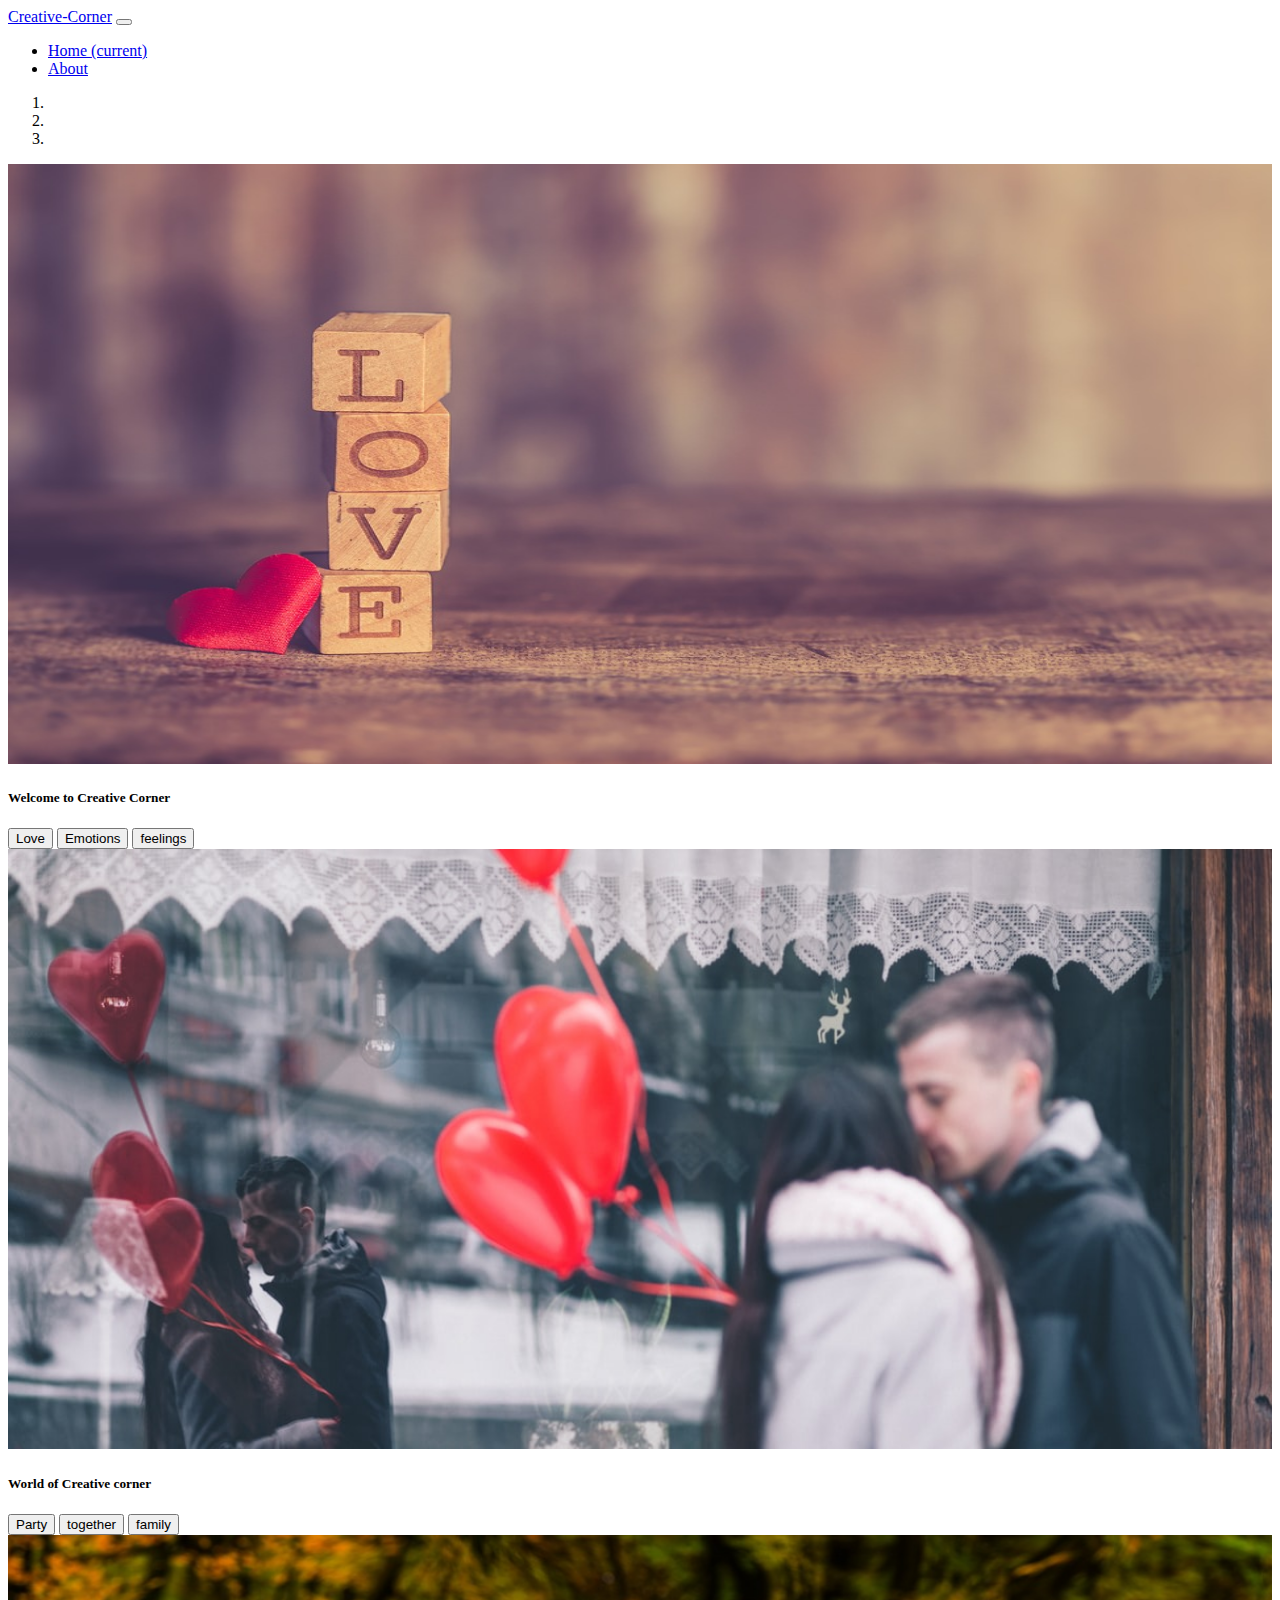
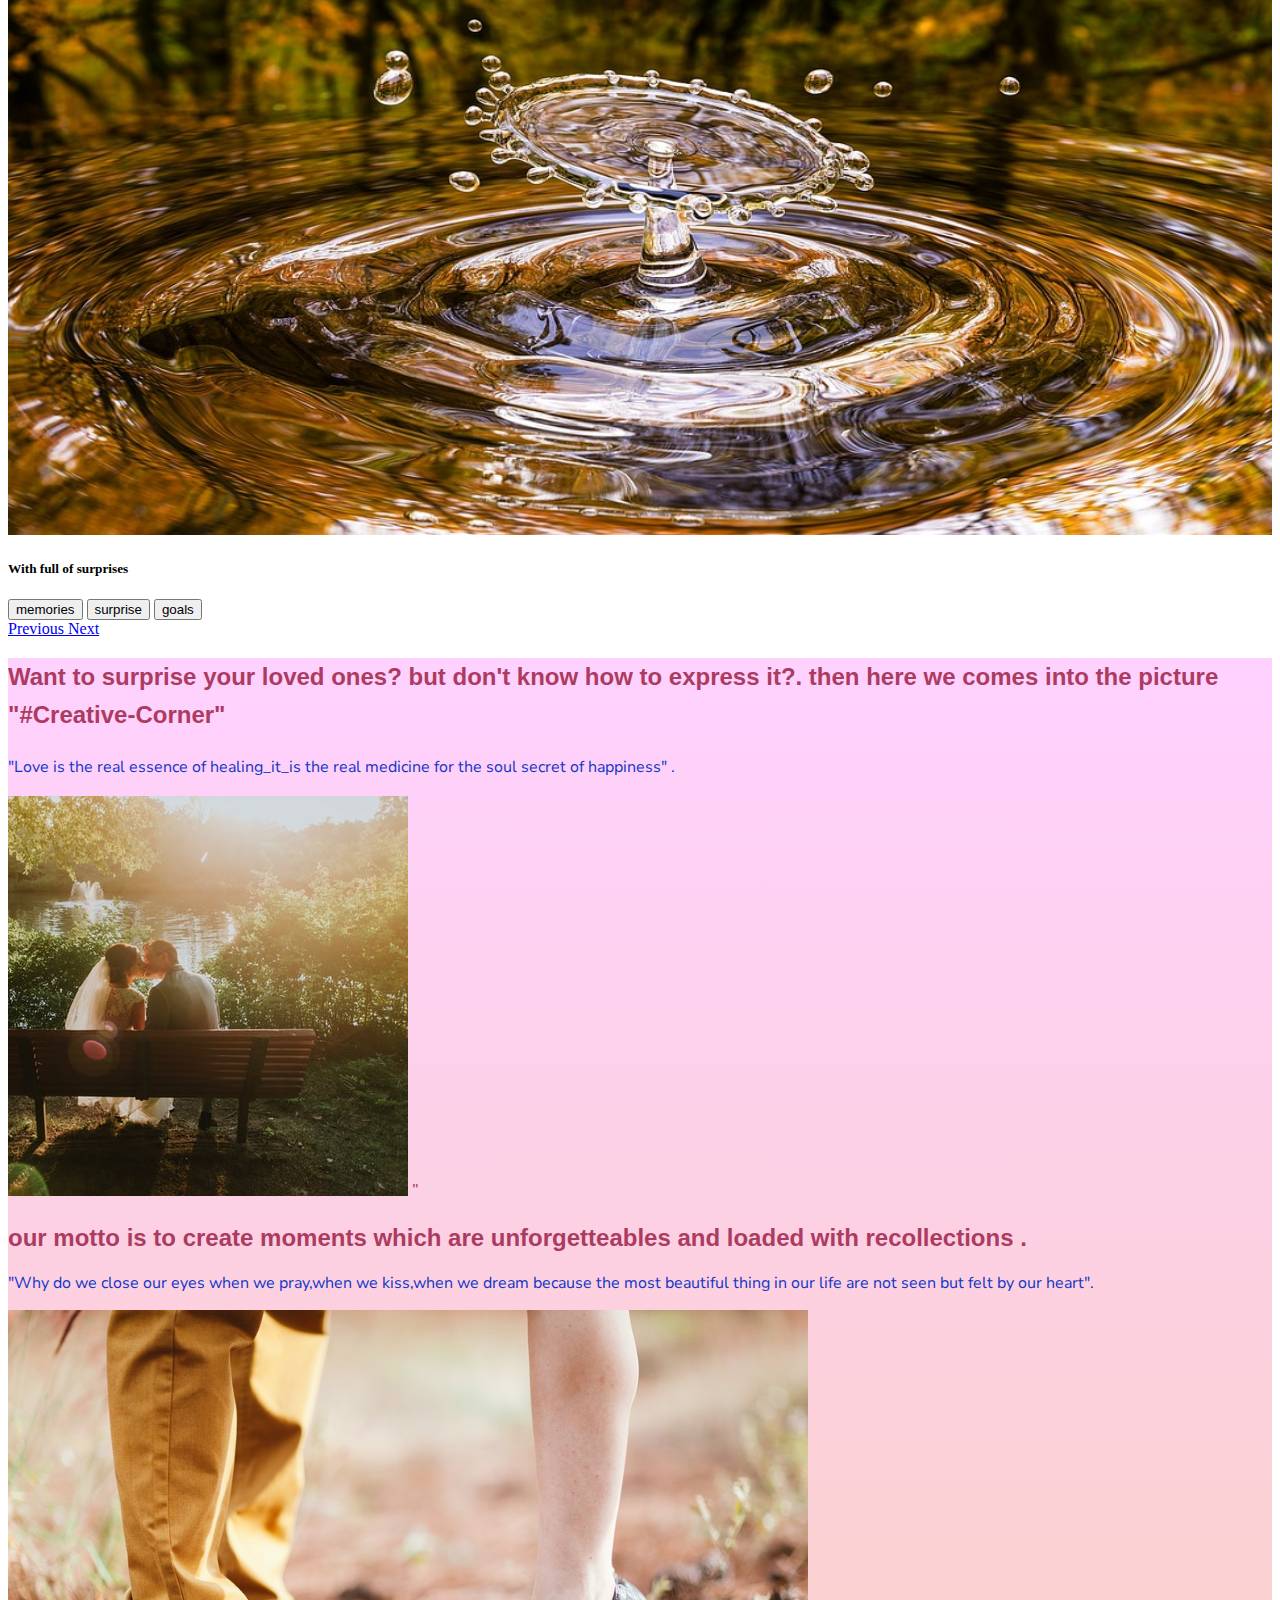
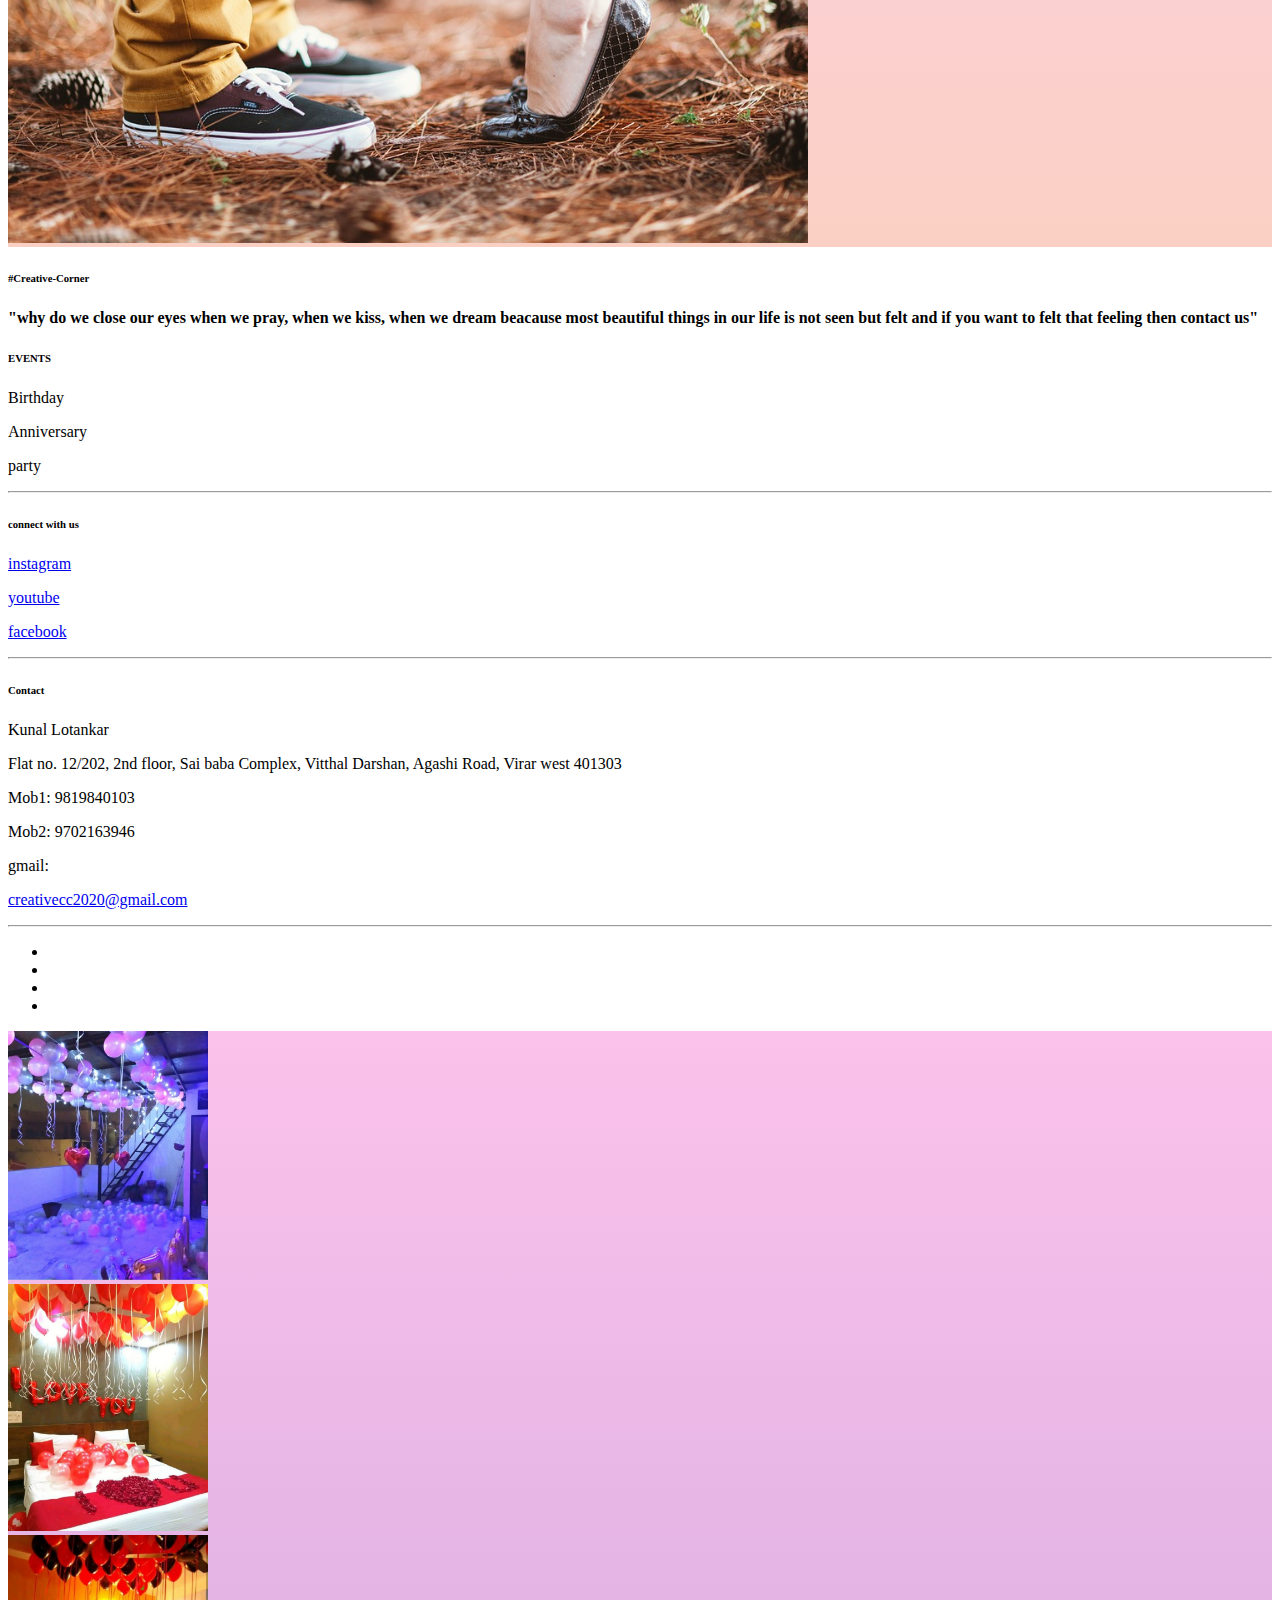
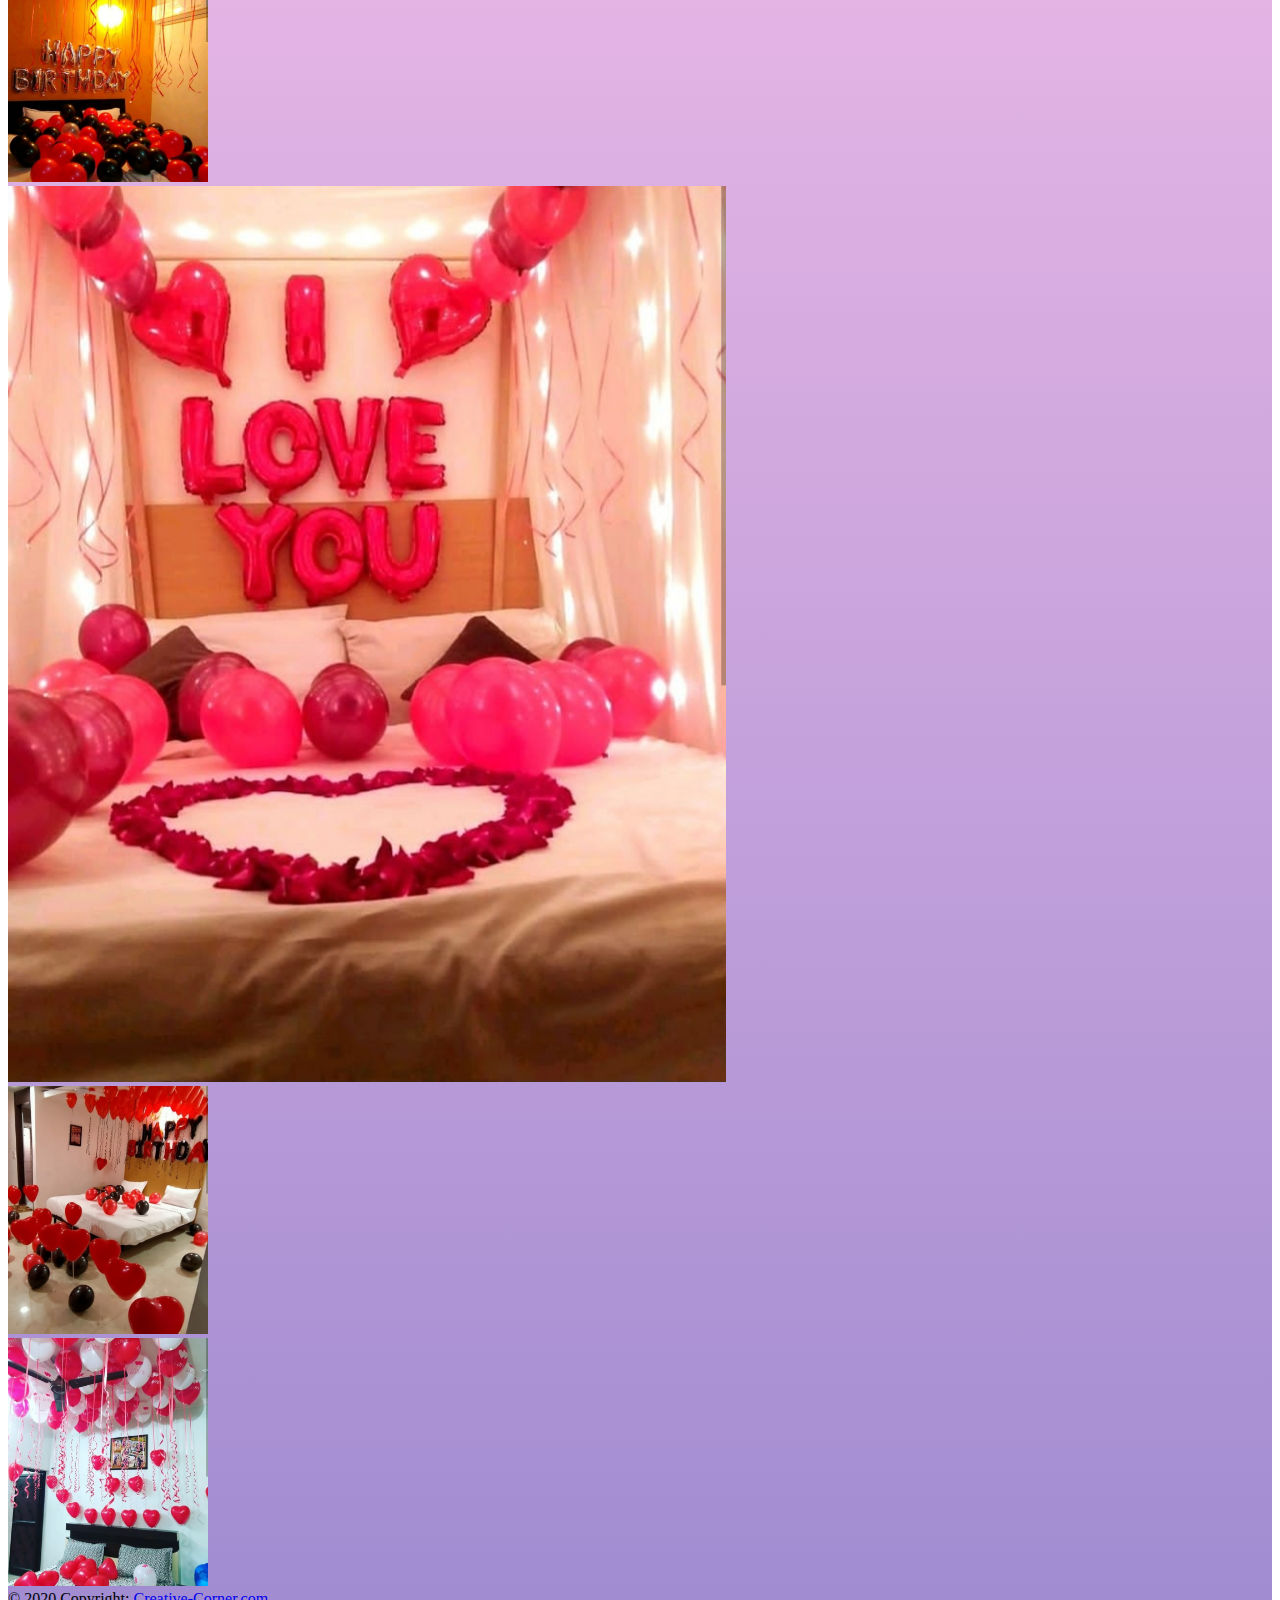
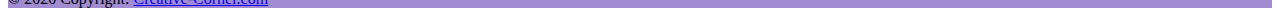
==== commit 3929cdfd: "new" ====
--- a/index.html
+++ b/index.html
@@ -30,18 +30,11 @@
         <li class="nav-item">
           <a class="nav-link" href="#1">About</a>
         </li>
-        <li class="nav-item">
-          <a class="nav-link" href="#footer">Footer</a>
-        </li>
-
+       
 
 
       </ul>
-      <form class="form-inline my-2 my-lg-0">
-        <input class="form-control mr-sm-2" type="search" placeholder="Search" aria-label="Search">
-        <button class="btn btn-outline-success my-2 my-sm-0" type="submit">Search</button>
-      </form>
-
+      
 
     </div>
   </nav>
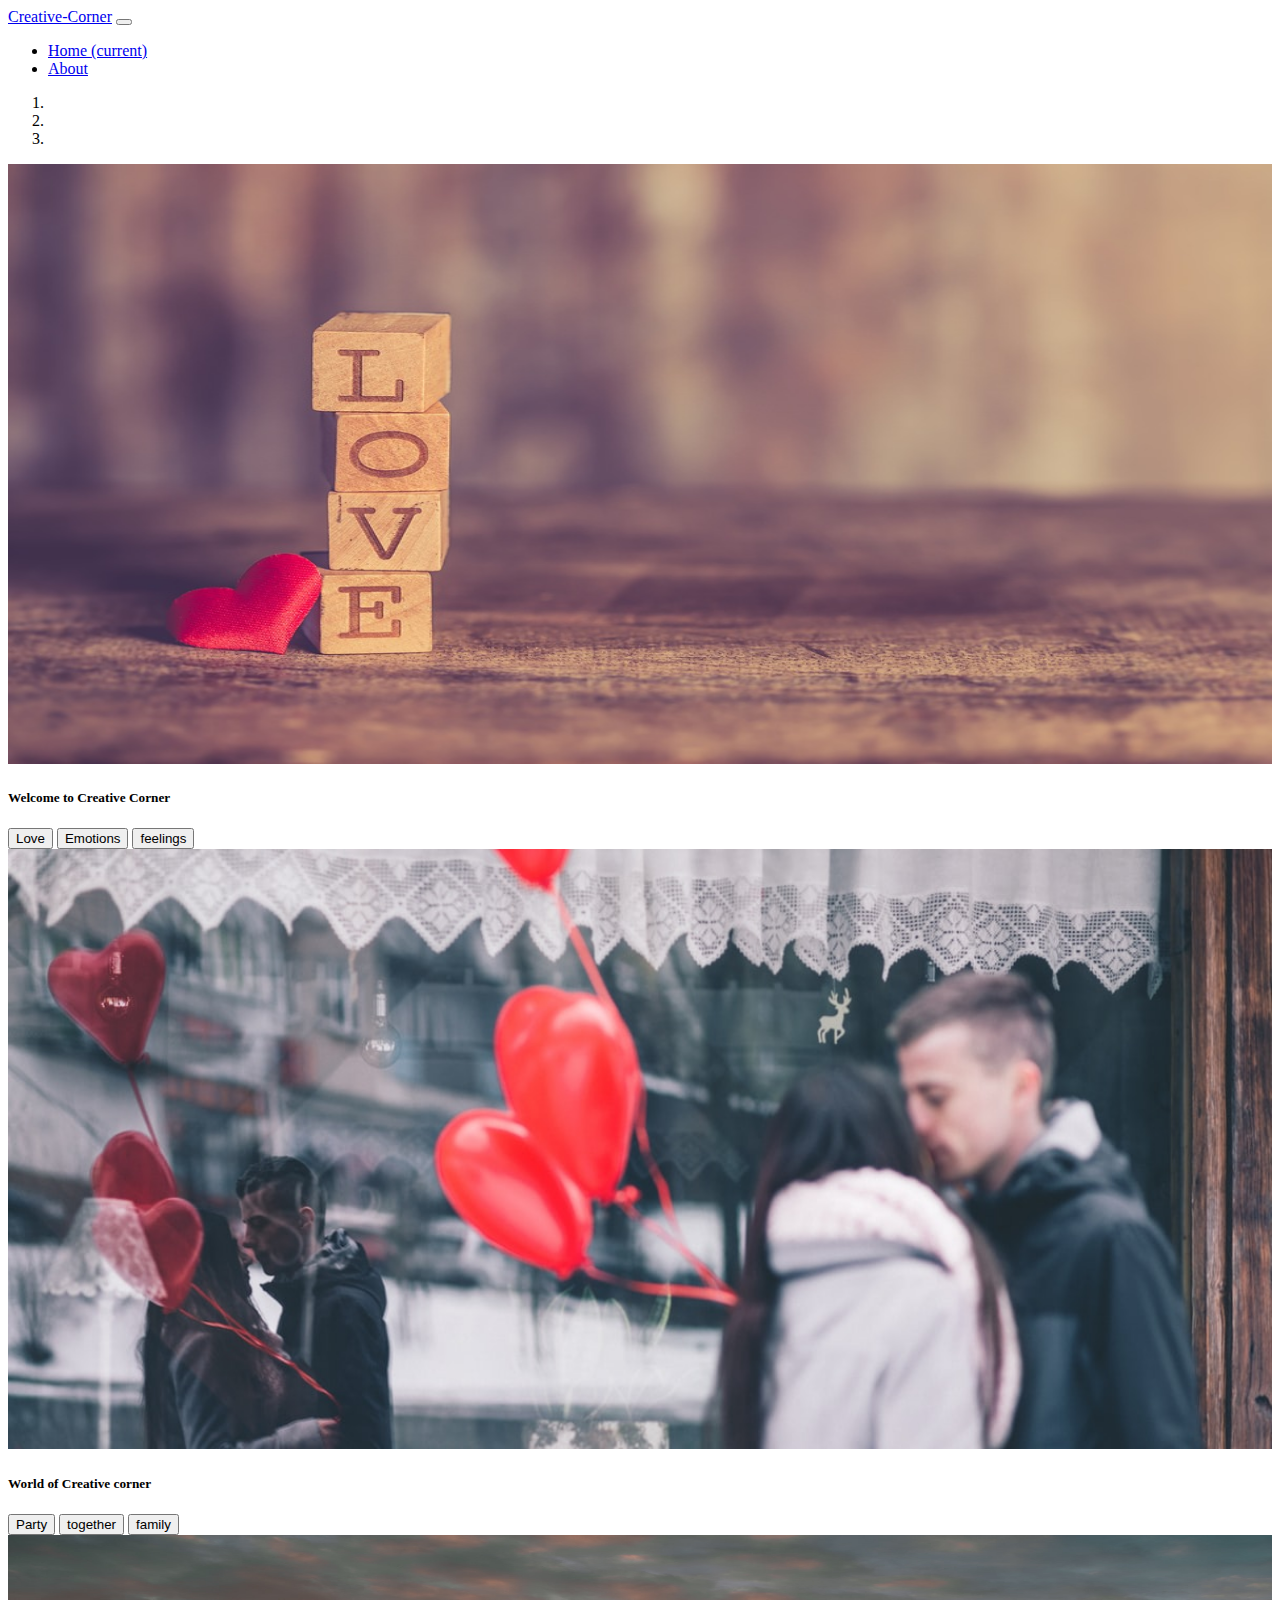
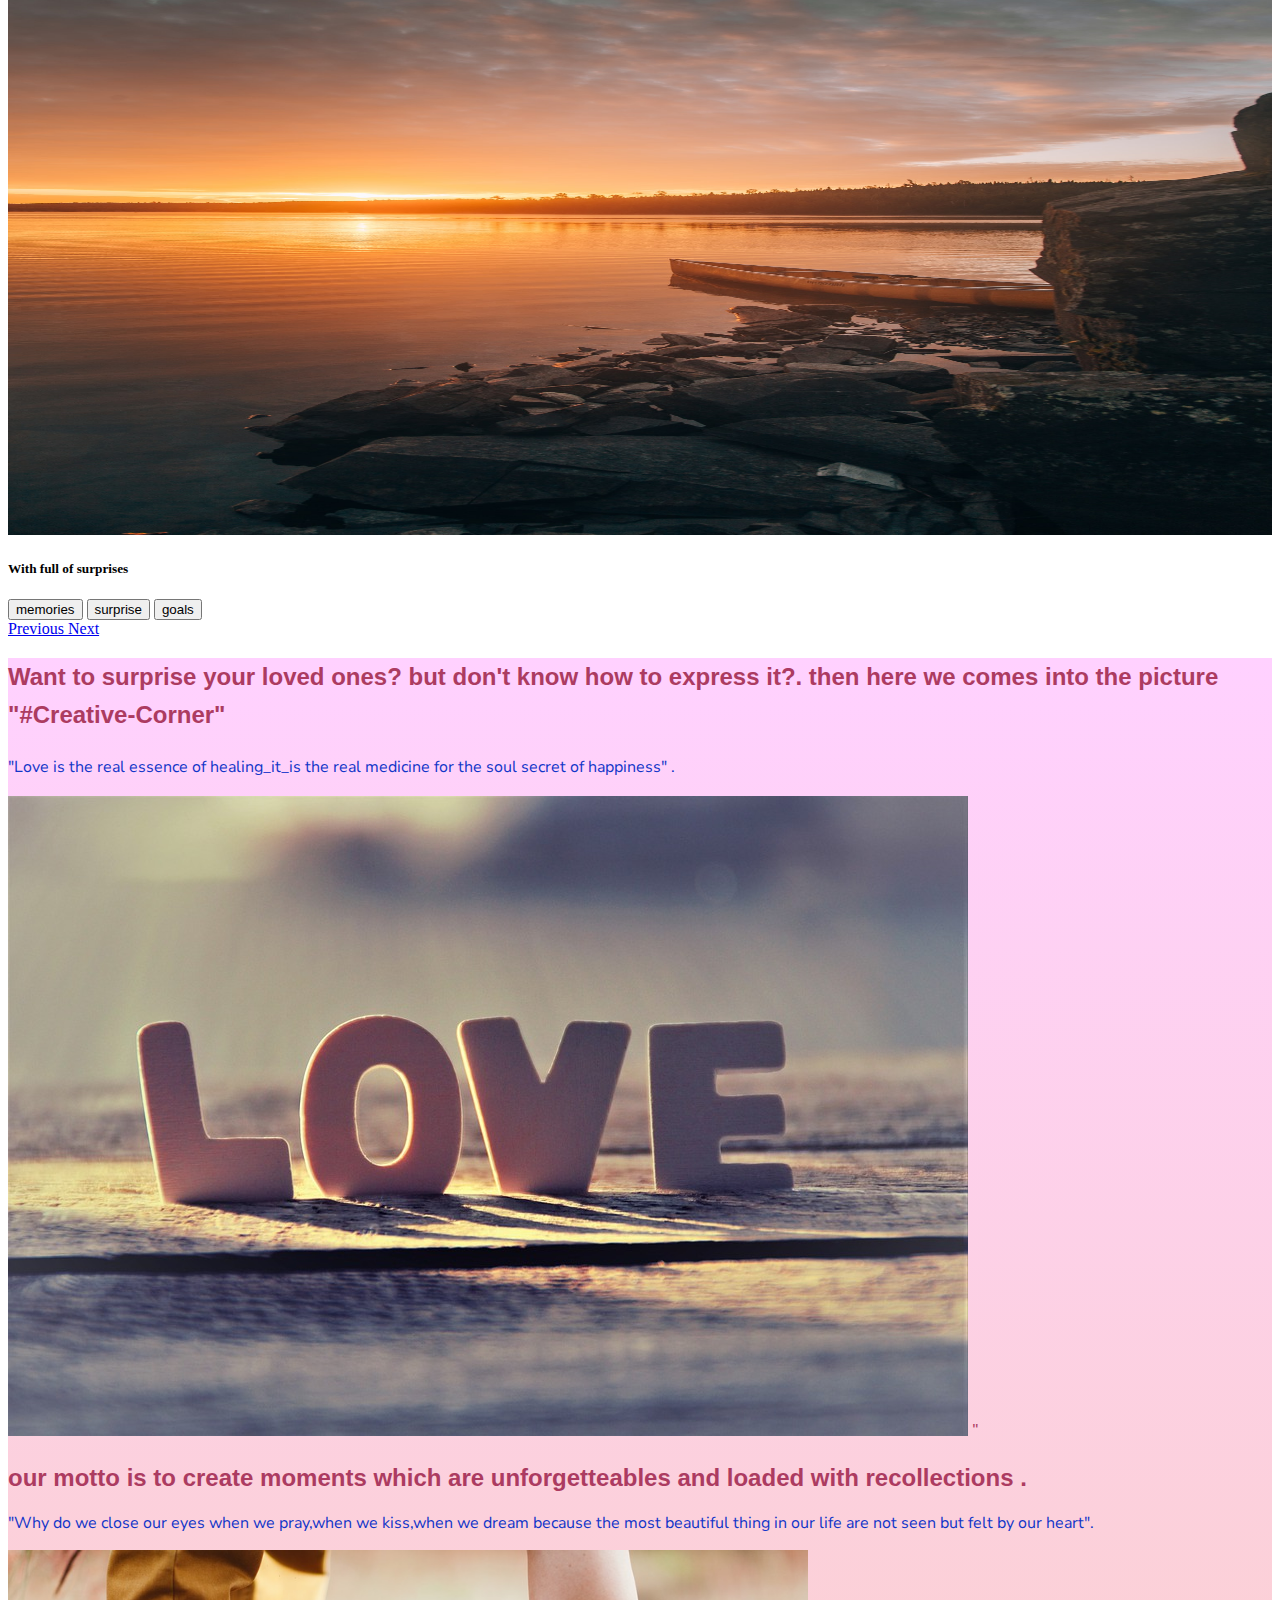
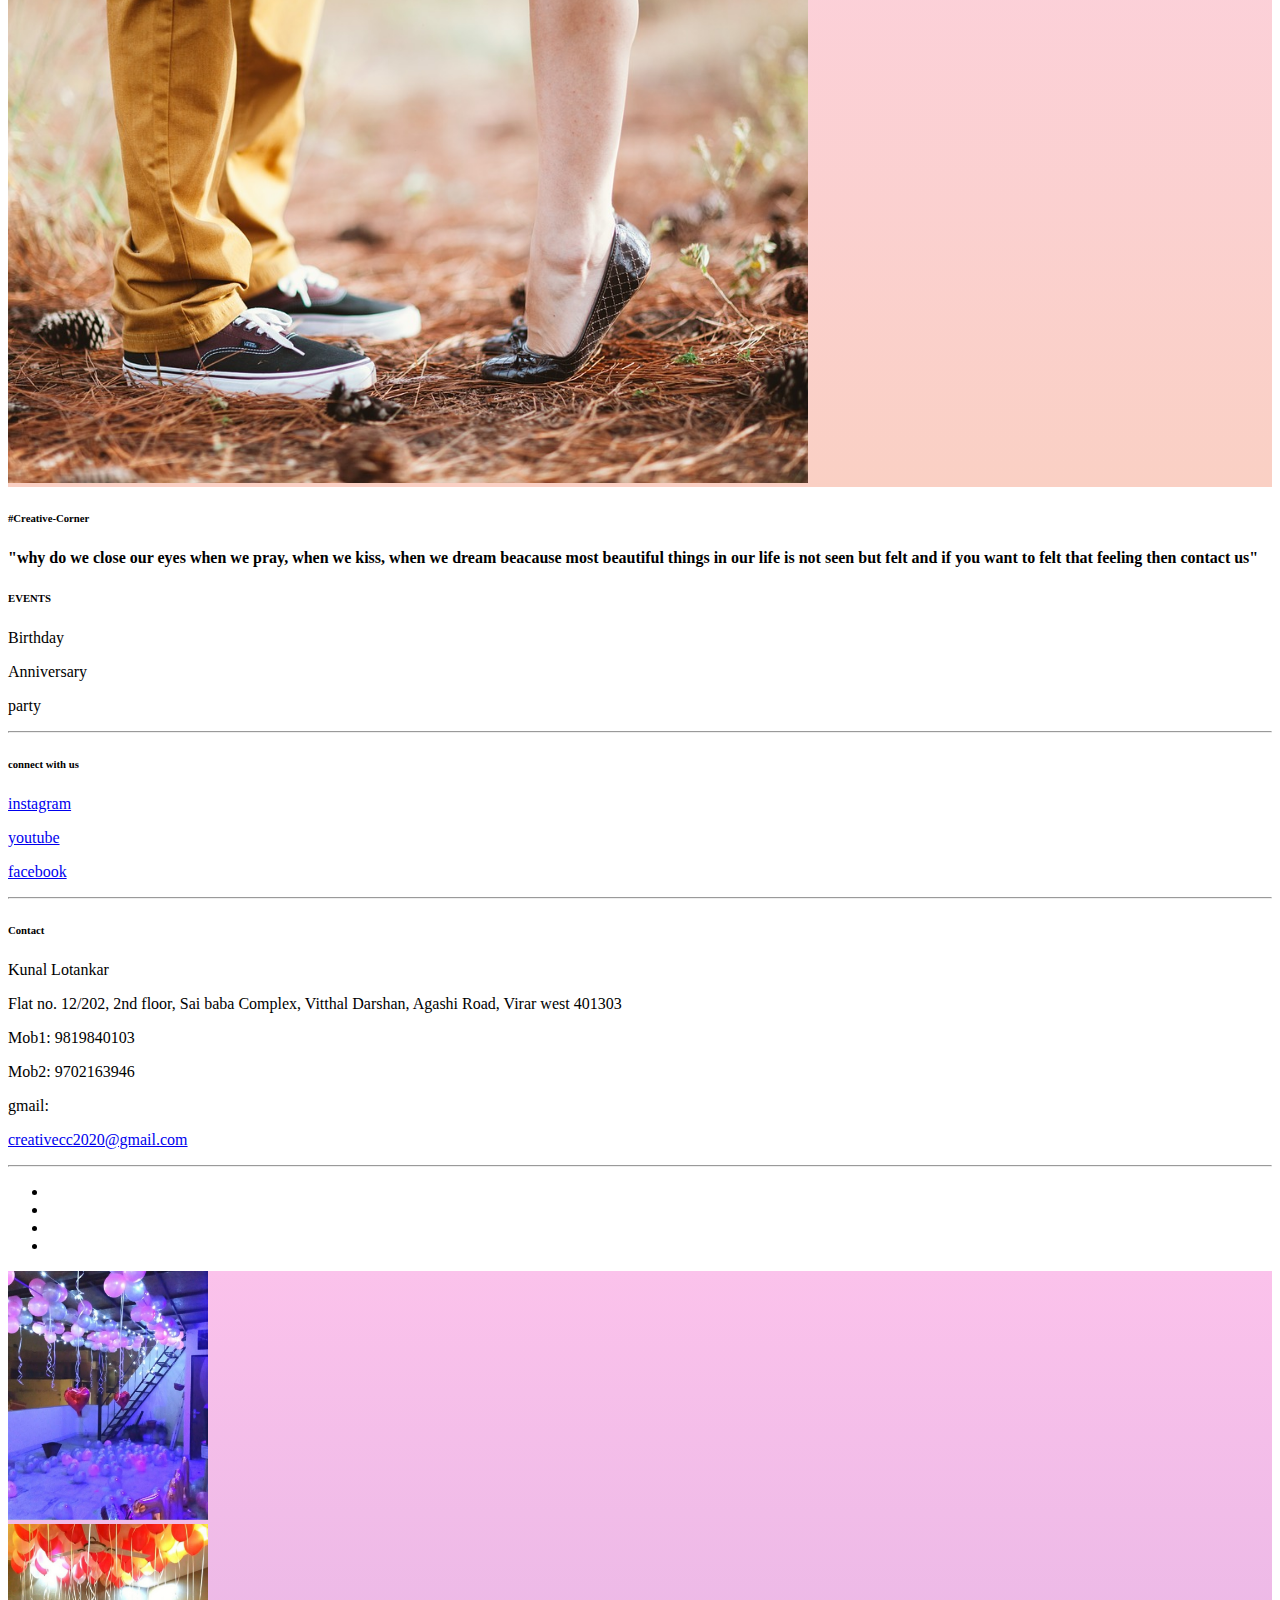
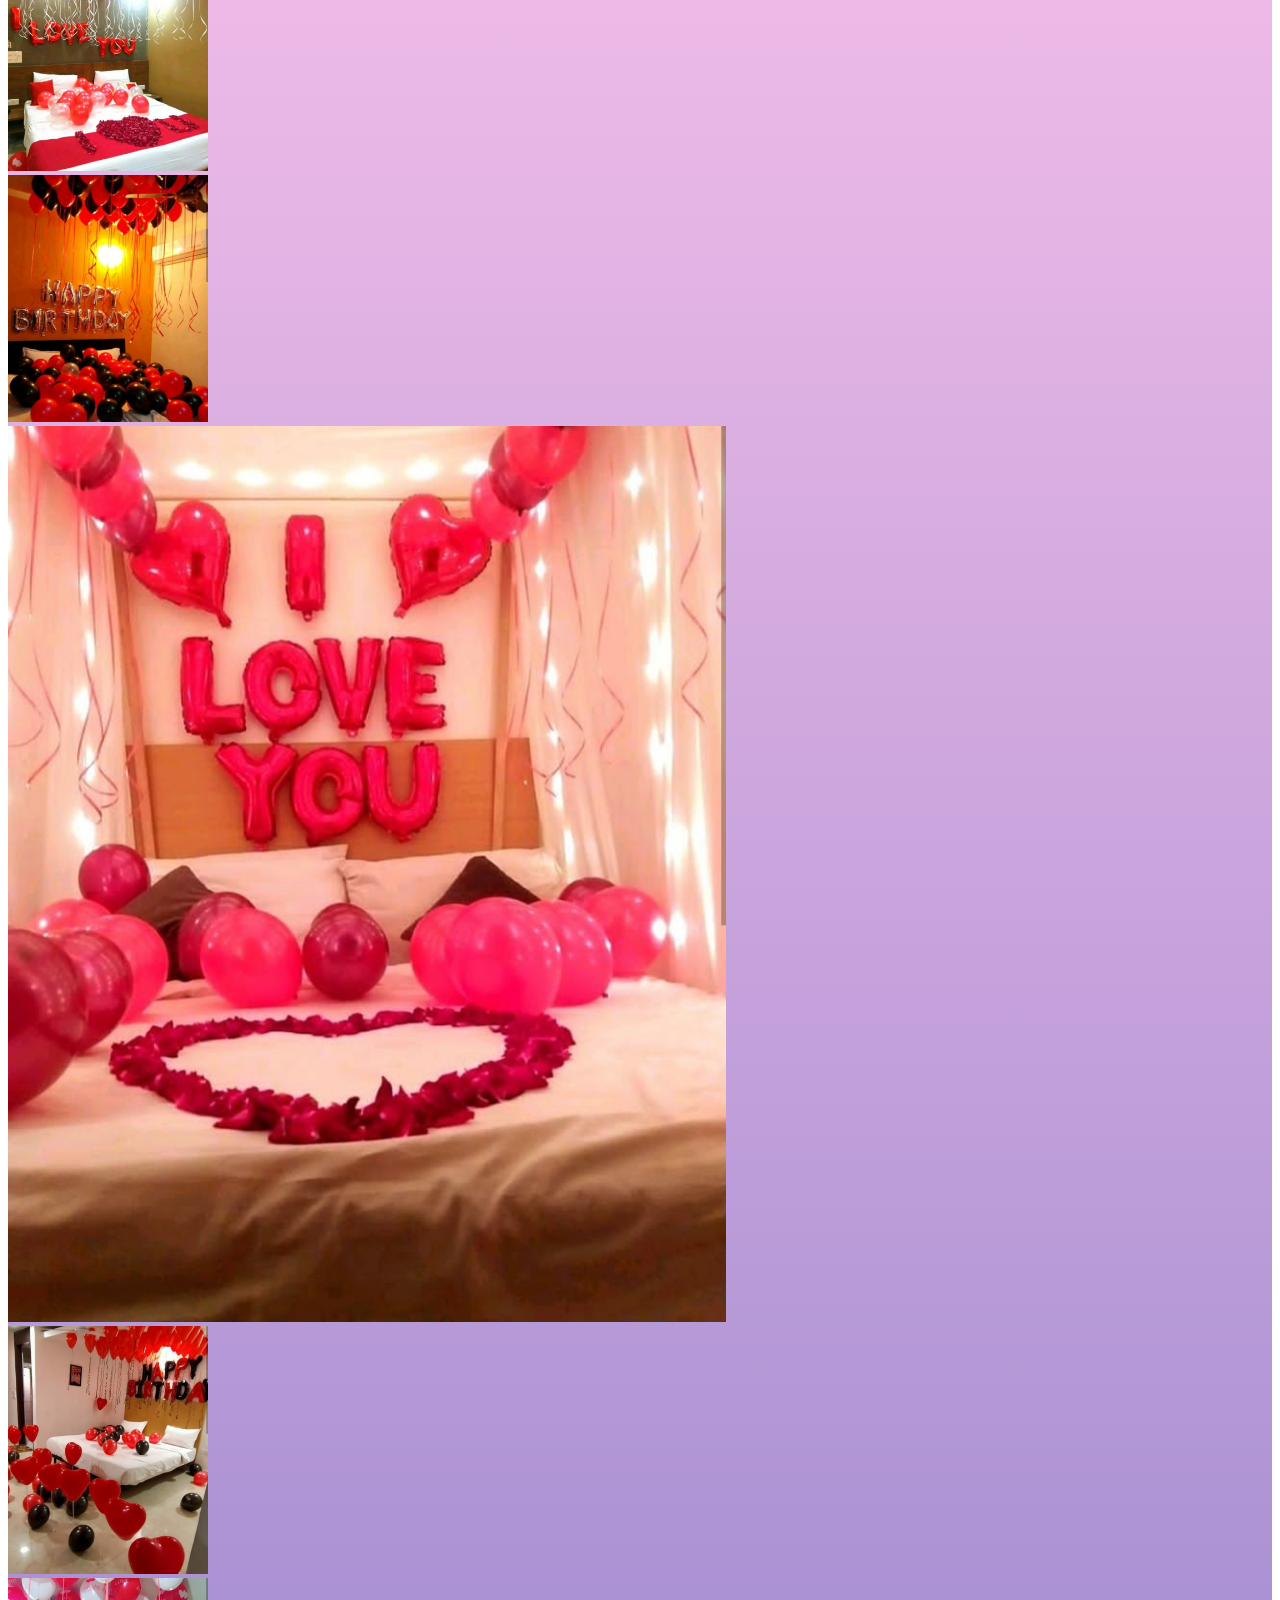
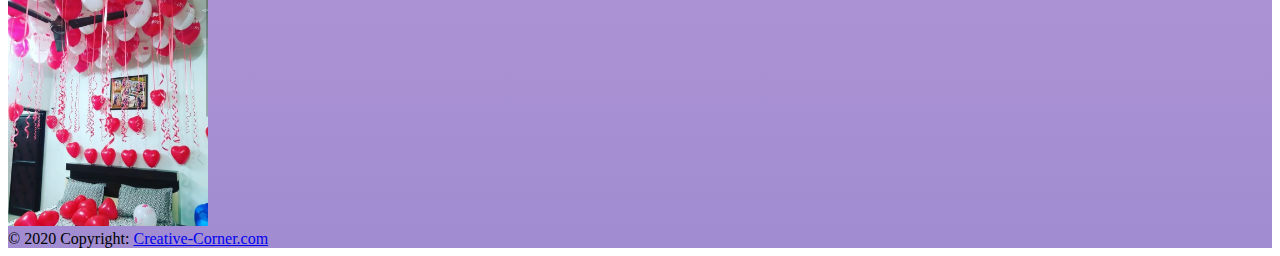
==== commit 173168ab: "new" ====
--- a/index.html
+++ b/index.html
@@ -66,7 +66,7 @@
         </div>
       </div>
       <div class="carousel-item">
-        <img src="z1.jpg
+        <img src="j1.jpg
         " class="d-block w-100 sawant" alt="...">
         <div class="carousel-caption d-none d-md-block">
           <h5>With full of surprises</h5>
@@ -97,7 +97,7 @@
           </p>
         </div>
         <div class="col-md-6 order-md-1">
-          <img class="img-fluid" src="marry.jpg"  alt="">
+          <img class="img-fluid" src="love.jpg"  alt="">
           "
         </div>
       </div>
